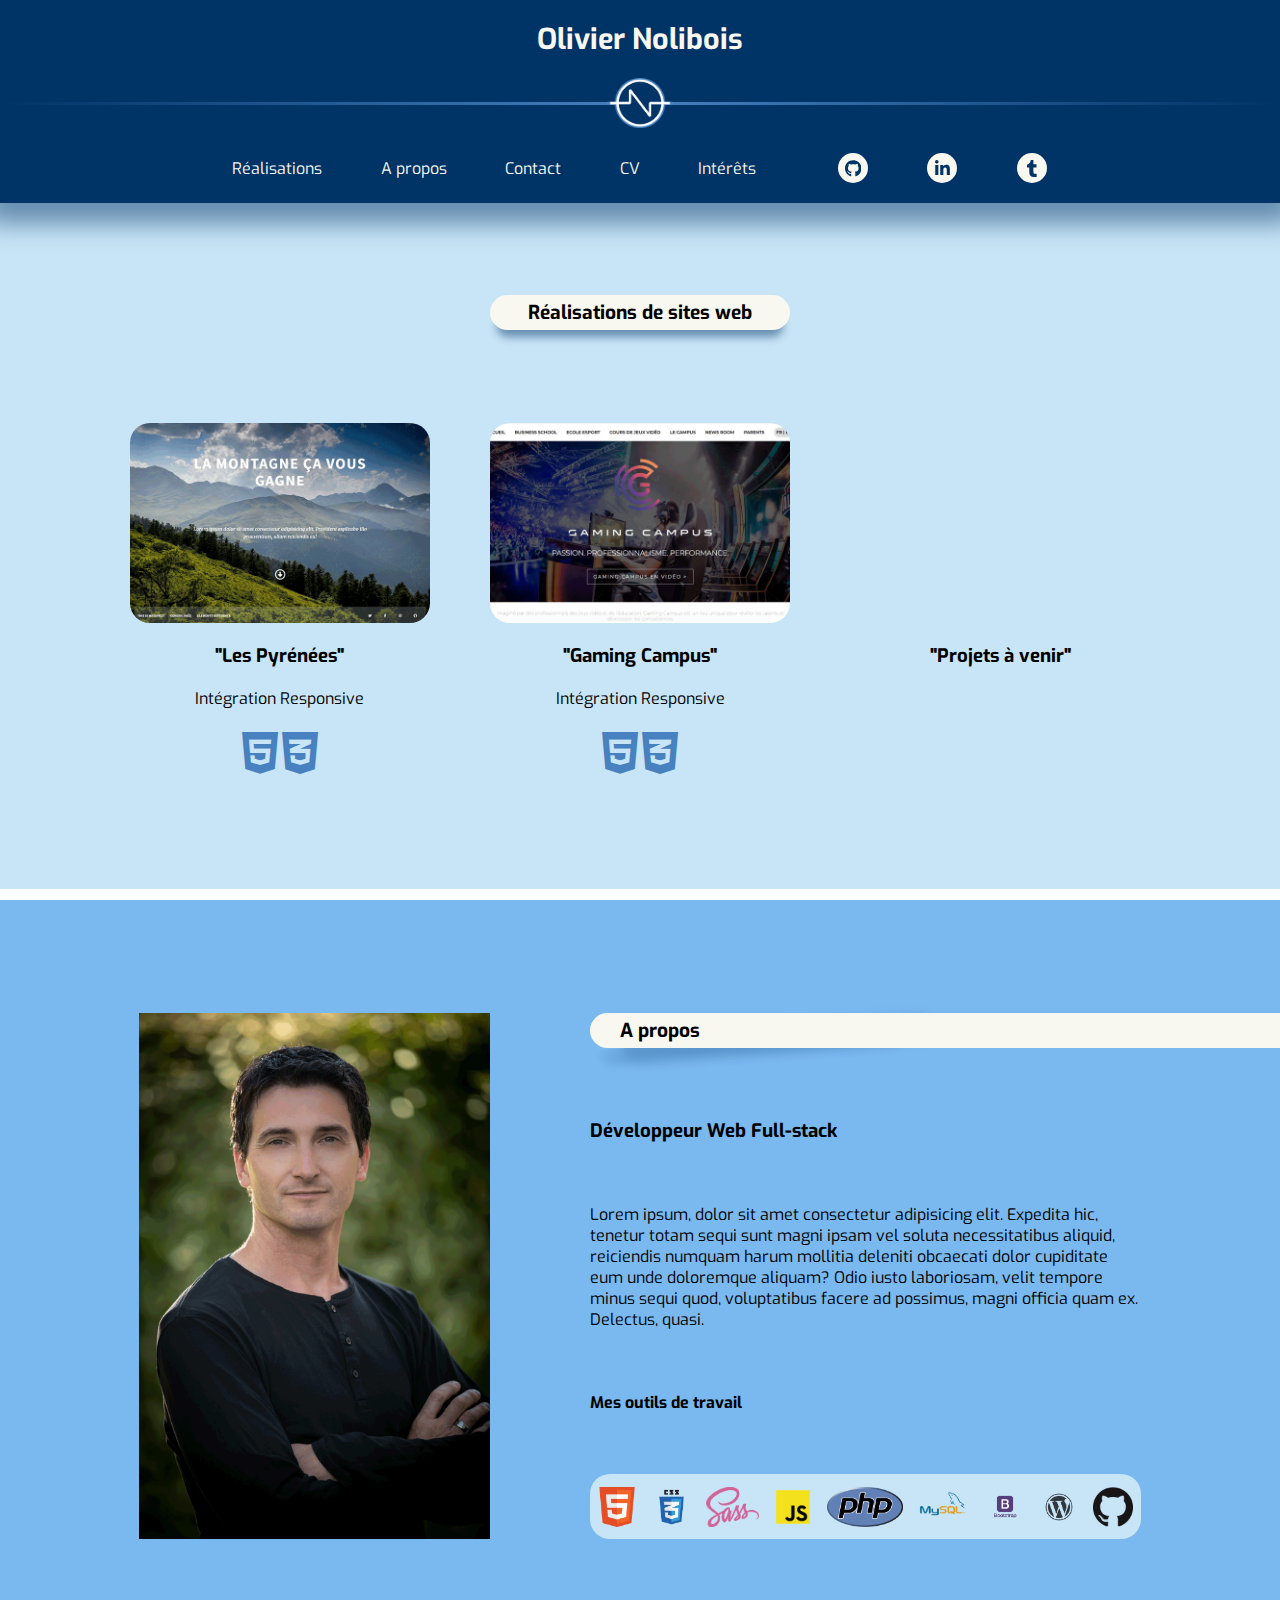
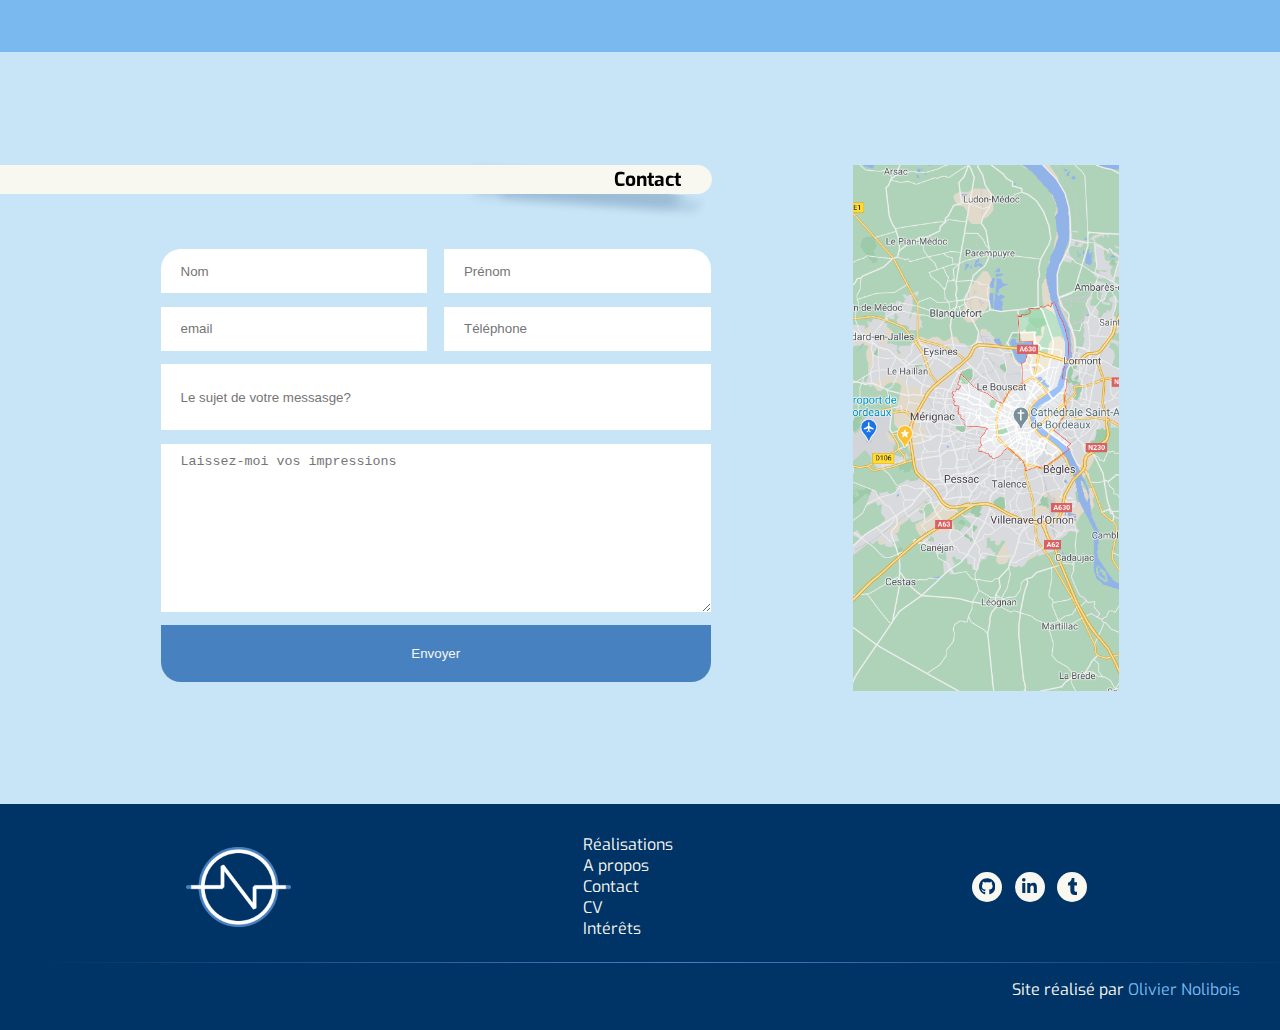
==== index.html @ 08931029 "display header card-container" ====
<!DOCTYPE html>
<html lang="en">
  <head>
    <meta charset="UTF-8" />
    <meta http-equiv="X-UA-Compatible" content="IE=edge" />
    <meta name="viewport" content="width=device-width, initial-scale=1.0" />
    <link rel="shortcut icon" href="favicon.ico" type="image/x-icon">

    <title>Portfolio</title>

    <link rel="stylesheet" href="./assets/css/style.css" />
    <link rel="stylesheet" href="https://cdnjs.cloudflare.com/ajax/libs/font-awesome/5.15.3/css/all.min.css" />
    
  </head>
  <body>
    <header>
      <nav>
        <h1>Olivier Nolibois</h1>
        <div class="hr-container">
          <img src="./assets/img/Logo_ON_2.png" alt="Logo Portfolio">
          <hr>
        </div>
        <div id="nav-container">
          <ul>
            <li><a href="#productions-container">Réalisations</a></li>
            <li><a href="#about-container">A propos</a></li>
            <li><a href="#contact-container">Contact</a></li>
            <li><a href="">CV</a></li>
            <li><a href="">Intérêts</a></li>
          </ul>
          <div class="social-icons">
            <div class="github-icon">
              <a href="https://github.com/Nolibois" target="_blank"
                ><svg
                  aria-hidden="true"
                  focusable="false"
                  data-prefix="fab"
                  data-icon="github"
                  class="svg-inline--fa fa-github fa-w-16"
                  role="img"
                  xmlns="http://www.w3.org/2000/svg"
                  viewBox="0 0 496 512"
                >
                  <path
                    fill="currentColor"
                    d="M165.9 397.4c0 2-2.3 3.6-5.2 3.6-3.3.3-5.6-1.3-5.6-3.6 0-2 2.3-3.6 5.2-3.6 3-.3 5.6 1.3 5.6 3.6zm-31.1-4.5c-.7 2 1.3 4.3 4.3 4.9 2.6 1 5.6 0 6.2-2s-1.3-4.3-4.3-5.2c-2.6-.7-5.5.3-6.2 2.3zm44.2-1.7c-2.9.7-4.9 2.6-4.6 4.9.3 2 2.9 3.3 5.9 2.6 2.9-.7 4.9-2.6 4.6-4.6-.3-1.9-3-3.2-5.9-2.9zM244.8 8C106.1 8 0 113.3 0 252c0 110.9 69.8 205.8 169.5 239.2 12.8 2.3 17.3-5.6 17.3-12.1 0-6.2-.3-40.4-.3-61.4 0 0-70 15-84.7-29.8 0 0-11.4-29.1-27.8-36.6 0 0-22.9-15.7 1.6-15.4 0 0 24.9 2 38.6 25.8 21.9 38.6 58.6 27.5 72.9 20.9 2.3-16 8.8-27.1 16-33.7-55.9-6.2-112.3-14.3-112.3-110.5 0-27.5 7.6-41.3 23.6-58.9-2.6-6.5-11.1-33.3 2.6-67.9 20.9-6.5 69 27 69 27 20-5.6 41.5-8.5 62.8-8.5s42.8 2.9 62.8 8.5c0 0 48.1-33.6 69-27 13.7 34.7 5.2 61.4 2.6 67.9 16 17.7 25.8 31.5 25.8 58.9 0 96.5-58.9 104.2-114.8 110.5 9.2 7.9 17 22.9 17 46.4 0 33.7-.3 75.4-.3 83.6 0 6.5 4.6 14.4 17.3 12.1C428.2 457.8 496 362.9 496 252 496 113.3 383.5 8 244.8 8zM97.2 352.9c-1.3 1-1 3.3.7 5.2 1.6 1.6 3.9 2.3 5.2 1 1.3-1 1-3.3-.7-5.2-1.6-1.6-3.9-2.3-5.2-1zm-10.8-8.1c-.7 1.3.3 2.9 2.3 3.9 1.6 1 3.6.7 4.3-.7.7-1.3-.3-2.9-2.3-3.9-2-.6-3.6-.3-4.3.7zm32.4 35.6c-1.6 1.3-1 4.3 1.3 6.2 2.3 2.3 5.2 2.6 6.5 1 1.3-1.3.7-4.3-1.3-6.2-2.2-2.3-5.2-2.6-6.5-1zm-11.4-14.7c-1.6 1-1.6 3.6 0 5.9 1.6 2.3 4.3 3.3 5.6 2.3 1.6-1.3 1.6-3.9 0-6.2-1.4-2.3-4-3.3-5.6-2z"
                  ></path>
                </svg>
              </a>
            </div>
            <div class="linkedin-icon">
              <a href="https://www.linkedin.com/in/olivier-nolibois-306064165" target="_blank"
                ><svg
                  aria-hidden="true"
                  focusable="false"
                  data-prefix="fab"
                  data-icon="linkedin-in"
                  class="svg-inline--fa fa-linkedin-in fa-w-14"
                  role="img"
                  xmlns="http://www.w3.org/2000/svg"
                  viewBox="0 0 448 512"
                >
                  <path
                    fill="currentColor"
                    d="M100.28 448H7.4V148.9h92.88zM53.79 108.1C24.09 108.1 0 83.5 0 53.8a53.79 53.79 0 0 1 107.58 0c0 29.7-24.1 54.3-53.79 54.3zM447.9 448h-92.68V302.4c0-34.7-.7-79.2-48.29-79.2-48.29 0-55.69 37.7-55.69 76.7V448h-92.78V148.9h89.08v40.8h1.3c12.4-23.5 42.69-48.3 87.88-48.3 94 0 111.28 61.9 111.28 142.3V448z"
                  ></path>
                </svg>
              </a>
            </div>
            <div class="tumblr-icon">
              <a href="https://nolivsansnoyau.tumblr.com/" target="_blank"
                ><svg
                  xmlns="http://www.w3.org/2000/svg"
                  viewBox="0 0 90.21 159.34"
                >
                  <g id="Calque_2" data-name="Calque 2">
                    <g id="Layer_1" data-name="Layer 1">
                      <path
                        fill="currentColor"
                        d="M63.6,159.34c-24,0-41.82-12.33-41.82-41.82V70.28H0V44.7C24,38.48,34,17.86,35.14,0H60V40.56h29V70.28H60v41.13C60,123.74,66.25,128,76.16,128h14v31.34Z"
                      />
                    </g>
                  </g>
                </svg>
              </a>
            </div>
          </div>
        </div>
      </nav>
      <section id="productions-container">
        <div class="h2">
          <h2>Réalisations de sites web</h2>
        </div>
        <div id="cards">
          <div id="card-1">
            <a href="https://nolibois.github.io/Pyrenees/" target="_blank">
              <div class="thumbnail"></div>
              <div class="description">
                <h3>"Les Pyrénées"</h3>
                <p>Intégration Responsive</p>
                <div>
                  <i class="fab fa-html5"></i>
                  <i class="fab fa-css3-alt"></i>
                </div>
              </div>
            </a>
          </div>
          <div id="card-2">
            <a href="https://nolibois.github.io/Gaming_Campus/" target="_blank">
              <div class="thumbnail"></div>
              <div class="description">
                <h3>"Gaming Campus"</h3>
                <p>Intégration Responsive</p>
                <div>
                  <i class="fab fa-html5"></i>
                  <i class="fab fa-css3-alt"></i>
                </div>
              </div>
            </a>
          </div>
          <div id="card-3">
            <a href="#" target="_blank">
              <div class="thumbnail"></div>
              <div class="description">
                <h3>"Projets à venir"</h3>
                <p></p>
                <div>
                  <i class=""></i>
                  <i class=""></i>
                  <i class=""></i>
                </div>
              </div>
            </a>
          </div>
        </div>
      </section>
    </header>

    <main>
      <section id="about-container">
        <div id="picture">
          <img src="./assets/img/BEA0799_medium.png" alt="Photo Olivier Nolibois">
        </div>
        <div id="about">
          <div class="h2">
           
            <h2>A propos</h2>
          </div>
          <div class="shadow"></div>
          <div>
            <h3>Développeur Web Full-stack</h3>
            <p>
              Lorem ipsum, dolor sit amet consectetur adipisicing elit. Expedita
              hic, tenetur totam sequi sunt magni ipsam vel soluta
              necessitatibus aliquid, reiciendis numquam harum mollitia deleniti
              obcaecati dolor cupiditate eum unde doloremque aliquam? Odio iusto
              laboriosam, velit tempore minus sequi quod, voluptatibus facere ad
              possimus, magni officia quam ex. Delectus, quasi.
            </p>
            <p class="tools">Mes outils de travail</p>
            <div class="langages-icons">
              <img src="./assets/img/HTML5_128.png" alt="Logo HTML5" />
              <img src="./assets/img/css3.png" alt="Logo CSS3" />
              <img src="./assets/img/Sass-Logo-(Color).png" alt="Logo Sass" />
              <img src="/assets/img/javascript.png" alt="Logo Javascript" />
              <img src="./assets/img/php.png" alt="Logo PHP" />
              <img src="/assets/img/mysql.png" alt="Logo mySql" />
              <img src="/assets/img/bootstrap.png" alt="Logo Bootstrap" />
              <img src="/assets/img/WordPress.png" alt="Logo WordPress" />
              <img
                src="/assets/img/GitHub-Mark-120px-plus.png"
                alt="Logo Github"
              />
            </div>
          </div>
        </div>
      </section>

      <section id="contact-container">
        <div id="contact">
          <div class="h2">
            <h2>Contact</h2>
          </div>
          <div class="shadow"></div>

          <form action="#" method="">
            <!-- <label for="name-user">Nom</label> -->
            <input type="text" name="" id="user-name" placeholder="Nom" />
            <!-- <label for="first-name">Prénom</label> -->
            <input type="text" name="" id="first-name" placeholder="Prénom" />
            <!-- <label for="email">Email</label> -->
            <input type="text" name="" id="email" placeholder="email" />
            <!-- <label for="phone">Téléphone</label> -->
            <input type="text" name="" id="phone" placeholder="Téléphone" />
            <!-- <label for="subject">Objet du message</label> -->
            <input
              type="text"
              name=""
              id="subject"
              placeholder="Le sujet de votre messasge?"
            />
            <textarea
              name=""
              id="message"
              cols="30"
              rows="10"
              placeholder="Laissez-moi vos impressions"
            ></textarea>
            <button type="submit">Envoyer</button>
          </form>
        </div>
        <div id="map"></div>
      </section>
    </main>

    <footer>
      <div id="footer-nav">
        <div id="footer-top">
          <img src="./assets/img/Logo_ON_2.png" alt="Logo Portfolio">
          <ul>
            <li><a href="#productions-container">Réalisations</a></li>
            <li><a href="#about-container">A propos</a></li>
            <li><a href="#contact-container">Contact</a></li>
            <li><a href="">CV</a></li>
            <li><a href="">Intérêts</a></li>
          </ul>
        
          <div class="social-icons">
            <div class="github-icon">
              <a href="https://github.com/Nolibois" target="_blank"
                ><svg
                  aria-hidden="true"
                  focusable="false"
                  data-prefix="fab"
                  data-icon="github"
                  class="svg-inline--fa fa-github fa-w-16"
                  role="img"
                  xmlns="http://www.w3.org/2000/svg"
                  viewBox="0 0 496 512"
                >
                  <path
                    fill="currentColor"
                    d="M165.9 397.4c0 2-2.3 3.6-5.2 3.6-3.3.3-5.6-1.3-5.6-3.6 0-2 2.3-3.6 5.2-3.6 3-.3 5.6 1.3 5.6 3.6zm-31.1-4.5c-.7 2 1.3 4.3 4.3 4.9 2.6 1 5.6 0 6.2-2s-1.3-4.3-4.3-5.2c-2.6-.7-5.5.3-6.2 2.3zm44.2-1.7c-2.9.7-4.9 2.6-4.6 4.9.3 2 2.9 3.3 5.9 2.6 2.9-.7 4.9-2.6 4.6-4.6-.3-1.9-3-3.2-5.9-2.9zM244.8 8C106.1 8 0 113.3 0 252c0 110.9 69.8 205.8 169.5 239.2 12.8 2.3 17.3-5.6 17.3-12.1 0-6.2-.3-40.4-.3-61.4 0 0-70 15-84.7-29.8 0 0-11.4-29.1-27.8-36.6 0 0-22.9-15.7 1.6-15.4 0 0 24.9 2 38.6 25.8 21.9 38.6 58.6 27.5 72.9 20.9 2.3-16 8.8-27.1 16-33.7-55.9-6.2-112.3-14.3-112.3-110.5 0-27.5 7.6-41.3 23.6-58.9-2.6-6.5-11.1-33.3 2.6-67.9 20.9-6.5 69 27 69 27 20-5.6 41.5-8.5 62.8-8.5s42.8 2.9 62.8 8.5c0 0 48.1-33.6 69-27 13.7 34.7 5.2 61.4 2.6 67.9 16 17.7 25.8 31.5 25.8 58.9 0 96.5-58.9 104.2-114.8 110.5 9.2 7.9 17 22.9 17 46.4 0 33.7-.3 75.4-.3 83.6 0 6.5 4.6 14.4 17.3 12.1C428.2 457.8 496 362.9 496 252 496 113.3 383.5 8 244.8 8zM97.2 352.9c-1.3 1-1 3.3.7 5.2 1.6 1.6 3.9 2.3 5.2 1 1.3-1 1-3.3-.7-5.2-1.6-1.6-3.9-2.3-5.2-1zm-10.8-8.1c-.7 1.3.3 2.9 2.3 3.9 1.6 1 3.6.7 4.3-.7.7-1.3-.3-2.9-2.3-3.9-2-.6-3.6-.3-4.3.7zm32.4 35.6c-1.6 1.3-1 4.3 1.3 6.2 2.3 2.3 5.2 2.6 6.5 1 1.3-1.3.7-4.3-1.3-6.2-2.2-2.3-5.2-2.6-6.5-1zm-11.4-14.7c-1.6 1-1.6 3.6 0 5.9 1.6 2.3 4.3 3.3 5.6 2.3 1.6-1.3 1.6-3.9 0-6.2-1.4-2.3-4-3.3-5.6-2z"
                  ></path>
                </svg>
              </a>
            </div>
            <div class="linkedin-icon">
              <a href="https://www.linkedin.com/in/olivier-nolibois-306064165" target="_blank"
                ><svg
                  aria-hidden="true"
                  focusable="false"
                  data-prefix="fab"
                  data-icon="linkedin-in"
                  class="svg-inline--fa fa-linkedin-in fa-w-14"
                  role="img"
                  xmlns="http://www.w3.org/2000/svg"
                  viewBox="0 0 448 512"
                >
                  <path
                    fill="currentColor"
                    d="M100.28 448H7.4V148.9h92.88zM53.79 108.1C24.09 108.1 0 83.5 0 53.8a53.79 53.79 0 0 1 107.58 0c0 29.7-24.1 54.3-53.79 54.3zM447.9 448h-92.68V302.4c0-34.7-.7-79.2-48.29-79.2-48.29 0-55.69 37.7-55.69 76.7V448h-92.78V148.9h89.08v40.8h1.3c12.4-23.5 42.69-48.3 87.88-48.3 94 0 111.28 61.9 111.28 142.3V448z"
                  ></path>
                </svg>
              </a>
            </div>
            <div class="tumblr-icon">
              <a href="https://nolivsansnoyau.tumblr.com/" target="_blank"
                ><svg
                  xmlns="http://www.w3.org/2000/svg"
                  viewBox="0 0 90.21 159.34"
                >
                  <g id="Calque_2" data-name="Calque 2">
                    <g id="Layer_1" data-name="Layer 1">
                      <path
                        fill="currentColor"
                        d="M63.6,159.34c-24,0-41.82-12.33-41.82-41.82V70.28H0V44.7C24,38.48,34,17.86,35.14,0H60V40.56h29V70.28H60v41.13C60,123.74,66.25,128,76.16,128h14v31.34Z"
                      />
                    </g>
                  </g>
                </svg>
              </a>
            </div>
          </div>
        </div>

        <hr>
      <div id="author">
        <p>Site réalisé par <a href="#">Olivier Nolibois</a></p>
      </div>
    </footer>

    <script src="./assets/js/script.js"></script>
  </body>
</html>
---- assets/css/style.css ----
@import url("https://fonts.googleapis.com/css2?family=Exo&display=swap");
header nav ul, header nav #nav-container, header #productions-container #cards, .social-icons, main #about-container, main #about-container #about .langages-icons, main #contact-container, footer #footer-top {
  display: flex;
  justify-content: space-around;
  align-items: center;
}

body .h2, .social-icons div, .social-icons div a, main #about-container #picture {
  display: flex;
  justify-content: center;
  align-items: center;
}

header nav, header #productions-container, header #productions-container #cards .description, header #productions-container #cards #card-1, header #productions-container #cards #card-2, header #productions-container #cards #card-3, main #about-container #about, main #about-container #about > div:nth-child(3), main #contact-container #contact {
  display: flex;
  flex-direction: column;
  justify-content: space-evenly;
}

* {
  margin: 0;
  padding: 0;
}

body {
  font-family: "Exo", sans-serif;
}

body li {
  list-style-type: none;
}

body a {
  text-decoration: none;
  color: #f8f8f1;
}

body h1 {
  font-size: 1.8rem;
}

body .h2 {
  margin: 0 auto 5vh;
  justify-content: start;
  background: #f8f8f1;
  border-radius: 20px;
  height: 35px;
  width: 300px;
}

body h2 {
  font-size: 1.2rem;
}

body hr {
  width: 100%;
  height: 1px;
}

* {
  scroll-behavior: smooth;
}

/*///////////////// HEADER /////////////////*/
header {
  min-height: 100vh;
}

header nav {
  position: relative;
  z-index: 1;
  padding: 20px 0;
  width: 100%;
  background: #003366;
  color: #f8f8f1;
  text-align: center;
  align-items: center;
  box-shadow: 0 8px 23px 13px rgba(0, 51, 102, 0.49);
  /* hr {
      position: absolute;
      content: "";
      width: 100%;
      top: 46%;
      height: 3px;
      box-shadow: 0 20px 10px -7px $color-3;
    } */
}

header nav img {
  height: 50px;
  padding: 20px 0;
  position: relative;
  z-index: 1;
}

header nav .hr-container {
  position: relative;
  width: 100%;
}

header nav hr {
  position: absolute;
  content: "";
  width: 100%;
  top: 46%;
  height: 3px;
  border: none;
  background: linear-gradient(90deg, #003366 0%, #4781bf 50%, #003366 100%);
}

header nav ul {
  width: 65%;
  min-width: 400px;
}

header nav #nav-container {
  padding: 0 15%;
  width: 100%;
  box-sizing: border-box;
}

header nav #nav-container li {
  position: relative;
}

header nav #nav-container li::after {
  position: absolute;
  content: "";
  height: 3px;
  width: 0;
  text-align: center;
  border: none;
  background: linear-gradient(90deg, #003366 0%, #4781bf 50%, #003366 100%);
  top: 28px;
  left: 0;
  transition: 0.5s ease;
}

header nav #nav-container li:hover::after {
  width: 100%;
}

header nav .social-icons {
  width: 30%;
  min-width: 110px;
}

header #productions-container {
  position: relative;
  z-index: 0;
  min-height: 560px;
  background: #c8e5f7;
  align-items: start;
  padding: 7vh 7%;
}

header #productions-container * {
  color: black;
}

header #productions-container .h2 {
  box-shadow: 0 14px 9px -7px rgba(0, 51, 102, 0.49);
}

header #productions-container h2 {
  margin: 0 auto;
}

header #productions-container #cards {
  width: 100%;
  justify-content: space-evenly;
  flex-wrap: wrap;
  align-items: start;
}

header #productions-container #cards > * {
  min-width: 300px;
  width: 25%;
  padding: 20px;
}

header #productions-container #cards .description {
  padding-top: 20px;
  align-items: center;
}

header #productions-container #cards .description p {
  padding: 20px 0;
}

header #productions-container #cards #card-1 {
  /* HTML's architecture to respect: 
  <div id="card-1">
    <a href="https://exemple.com/" target="_blank">
      <div class="thumbnail"></div>
      <div class="description">
        <h3>"Title"</h3>
        <p>...write a description...</p>
        <div>
          <i class="fab fa-..."></i>
          <i class="fab fa-...-alt"></i>
        </div>
      </div>
    </a>
  </div>
  */
}

header #productions-container #cards #card-1 .thumbnail {
  width: 100%;
  height: 200px;
  border-radius: 20px;
  background: url("../img/pyrenees_small.png") center/cover;
}

header #productions-container #cards #card-1 i {
  font-size: 3rem;
  color: #4781bf;
}

header #productions-container #cards #card-2 {
  /* HTML's architecture to respect: 
  <div id="card-1">
    <a href="https://exemple.com/" target="_blank">
      <div class="thumbnail"></div>
      <div class="description">
        <h3>"Title"</h3>
        <p>...write a description...</p>
        <div>
          <i class="fab fa-..."></i>
          <i class="fab fa-...-alt"></i>
        </div>
      </div>
    </a>
  </div>
  */
}

header #productions-container #cards #card-2 .thumbnail {
  width: 100%;
  height: 200px;
  border-radius: 20px;
  background: url("../img/gaming_campus_small.png") center/cover;
}

header #productions-container #cards #card-2 i {
  font-size: 3rem;
  color: #4781bf;
}

header #productions-container #cards #card-3 {
  /* HTML's architecture to respect: 
  <div id="card-1">
    <a href="https://exemple.com/" target="_blank">
      <div class="thumbnail"></div>
      <div class="description">
        <h3>"Title"</h3>
        <p>...write a description...</p>
        <div>
          <i class="fab fa-..."></i>
          <i class="fab fa-...-alt"></i>
        </div>
      </div>
    </a>
  </div>
  */
}

header #productions-container #cards #card-3 .thumbnail {
  width: 100%;
  height: 200px;
  border-radius: 20px;
  background: url("#") center/cover;
}

header #productions-container #cards #card-3 i {
  font-size: 3rem;
  color: #4781bf;
}

header #productions-container #cards a {
  height: 100%;
  width: 100%;
}

.social-icons .linkedin-icon:hover,
.social-icons .tumblr-icon:hover {
  box-shadow: 0 0 3px 4px rgba(248, 248, 248, 0.37);
}

.social-icons div {
  width: 30px;
  height: 30px;
  color: #003366;
  background: #f8f8f1;
  border-radius: 50%;
  position: relative;
  transition: 0.4s ease;
}

.social-icons div a {
  width: 100%;
  height: 100%;
}

.social-icons div:nth-child(1):hover > a svg {
  position: absolute;
  transform: translate(20%, -20%);
  height: 21px;
}

.social-icons div svg {
  height: 17px;
  color: #003366;
  transition: all 0.4s ease;
}

/*/////////////////// MAIN /////////////////////*/
main {
  /****************** ABOUT **************/
  /****************** CONTACT **************/
}

main .shadow {
  position: absolute;
  content: "";
  z-index: 0;
  height: 15px;
  width: 300px;
  border-radius: 0 0 0 20px;
  box-shadow: 9px 17px 9px 0px rgba(0, 51, 102, 0.11), 32px 8px 13px 4px rgba(0, 51, 102, 0.21);
  top: 12px;
  transform: rotate(-4deg);
}

main #about-container {
  padding: 0 7%;
  height: 58.75vw;
  width: 100%;
  background: #7ab9f0;
  box-sizing: border-box;
}

main #about-container #picture {
  height: 100%;
}

main #about-container #picture img {
  height: 70%;
  background: #f8f8f1;
}

main #about-container #about {
  justify-content: space-between;
  height: 70%;
  width: 50%;
  position: relative;
}

main #about-container #about .h2 {
  margin: 0;
  width: 126%;
  text-align: start;
  border-radius: 20px 0 0 20px;
  box-shadow: none;
  z-index: 1;
}

main #about-container #about .h2 h2 {
  margin: 0 30px;
}

main #about-container #about > div:nth-child(3) {
  height: 80%;
  justify-content: space-between;
}

main #about-container #about .tools {
  font-size: 1rem;
  font-weight: bold;
}

main #about-container #about .langages-icons {
  background: #c8e5f7;
  border-radius: 20px;
  height: 65px;
}

main #about-container #about .langages-icons img {
  height: 40px;
}

main #contact-container {
  padding: 0 7%;
  height: 58.75vw;
  width: 100%;
  background: #c8e5f7;
  box-sizing: border-box;
}

main #contact-container #map {
  width: 20.83vw;
  height: 70%;
  background: url(../img/map_BX.png) center/cover;
}

main #contact-container #contact {
  justify-content: space-between;
  height: 70%;
  width: 50%;
  box-sizing: border-box;
  position: relative;
}

main #contact-container #contact .h2 {
  margin: 0;
  width: 143%;
  position: relative;
  z-index: 1;
  border-radius: 0 20px 20px 0;
  justify-content: flex-end;
  transform: translateX(-30%);
}

main #contact-container #contact .h2 h2 {
  margin: 0 30px;
  width: unset;
}

main #contact-container #contact .shadow {
  transform: rotateY(180deg) rotate(-4deg);
  right: 0;
  height: 12px;
  width: 200px;
  top: 13px;
}

main #contact-container #contact form {
  padding-top: 10%;
  height: 100%;
  display: grid;
  grid-template-columns: 1fr 1fr;
  grid-template-rows: 10% 10% 15% 38% 13%;
  grid-gap: 3%;
  grid-template-areas: "u-n f-n" "email phone" "subject subject" "message message" "btn btn";
}

main #contact-container #contact form label,
main #contact-container #contact form input,
main #contact-container #contact form textarea,
main #contact-container #contact form button {
  padding: 0 20px;
  border: none;
  transition: 0.7s;
}

main #contact-container #contact form label:focus,
main #contact-container #contact form input:focus,
main #contact-container #contact form textarea:focus,
main #contact-container #contact form button:focus {
  padding: 0 20px;
  box-shadow: 0 0 8px 0 #4781bf;
  outline: none;
}

main #contact-container #contact form #user-name {
  grid-area: u-n;
  border-top-left-radius: 20px;
}

main #contact-container #contact form #first-name {
  grid-area: f-n;
  border-top-right-radius: 20px;
}

main #contact-container #contact form #email {
  grid-area: email;
}

main #contact-container #contact form #phone {
  grid-area: phone;
}

main #contact-container #contact form #subject {
  grid-area: subject;
}

main #contact-container #contact form #message {
  grid-area: message;
  padding-top: 10px;
}

main #contact-container #contact form button {
  grid-area: btn;
  border-radius: 0 0 20px 20px;
  background: #4781bf;
  color: #f8f8f1;
  cursor: pointer;
}

/*////////////////// FOOTER  //////////////////*/
footer {
  background: #003366;
  padding: 10px 40px;
  position: relative;
}

footer hr {
  position: absolute;
  content: "";
  width: 100%;
  top: 70%;
  height: 1px;
  border: none;
  background: linear-gradient(90deg, #003366 0%, #4781bf 50%, #003366 100%);
}

footer #footer-top {
  padding: 20px 0;
}

footer #footer-top img {
  height: 80px;
}

footer #footer-top .social-icons {
  width: 10vw;
}

footer #author {
  text-align: right;
  color: #f8f8f1;
  padding: 20px 0;
}

footer #author a {
  color: #7ab9f0;
}
/*# sourceMappingURL=style.css.map */
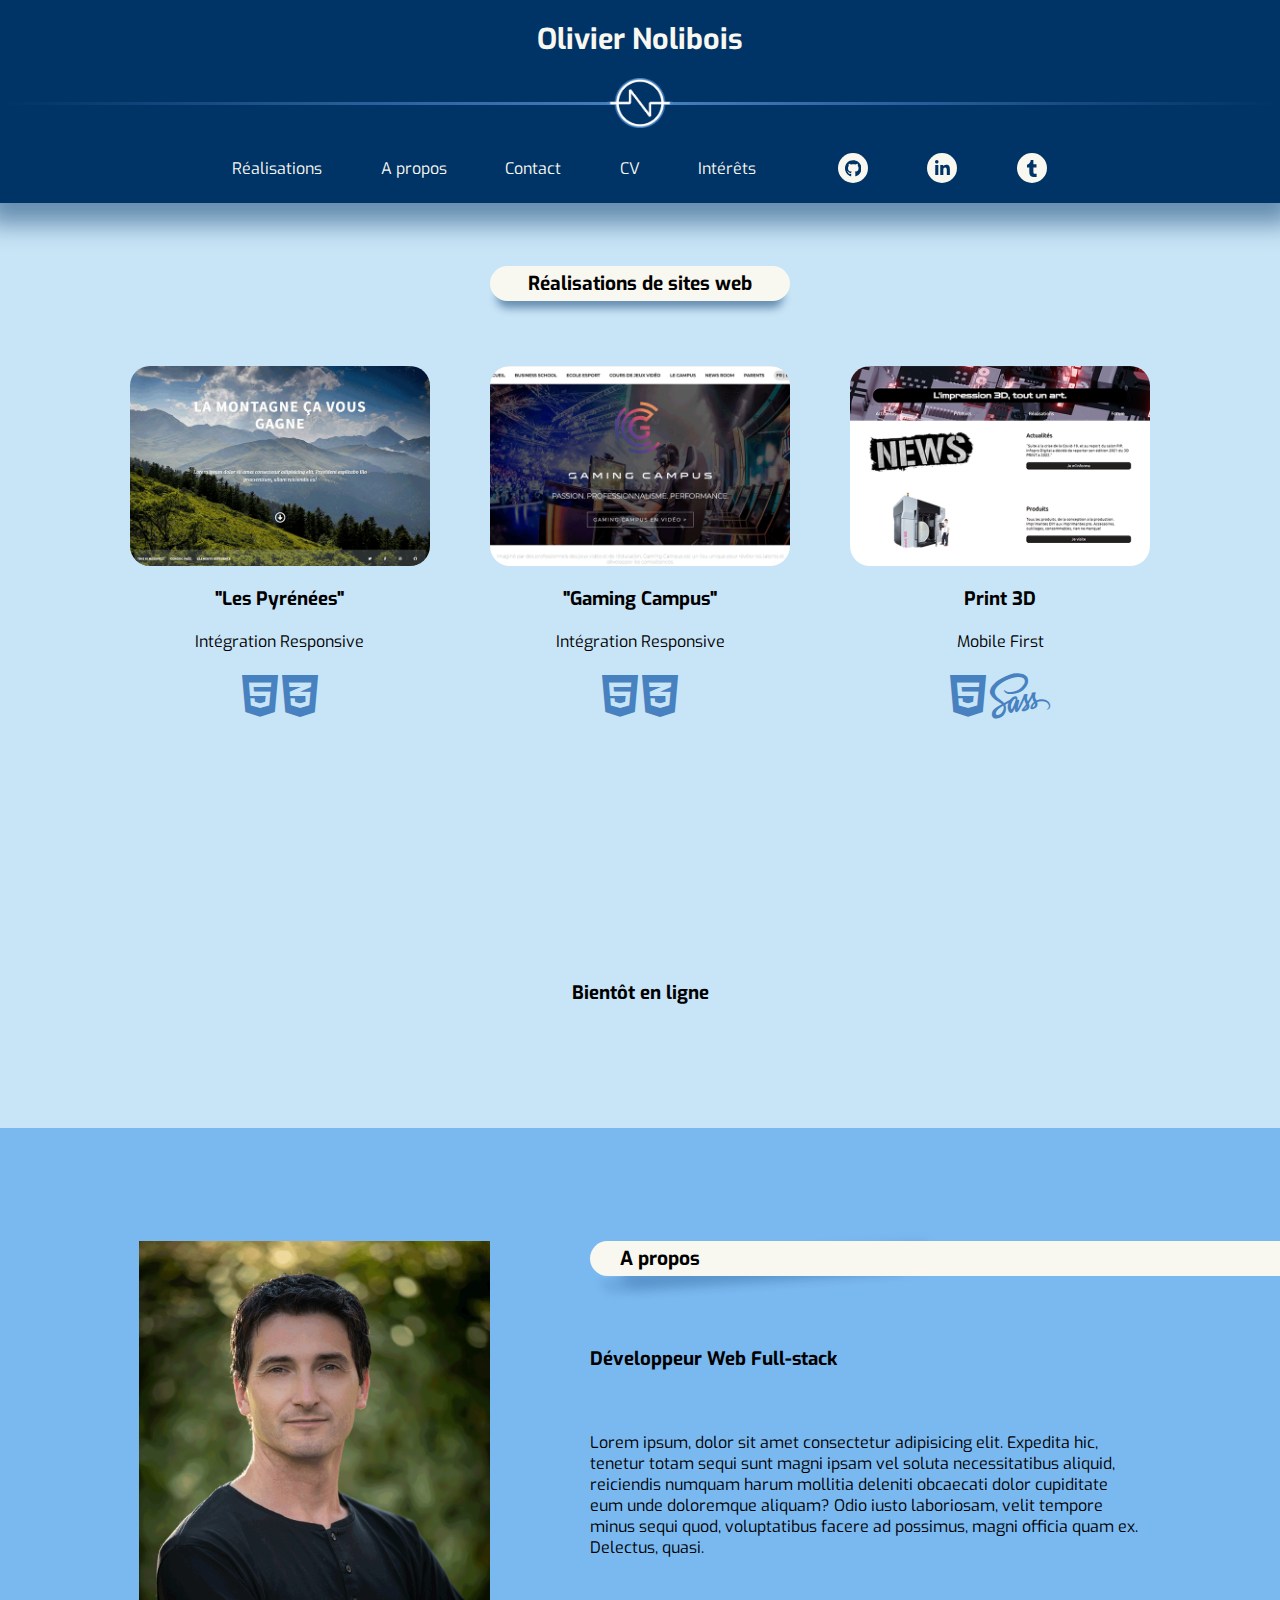
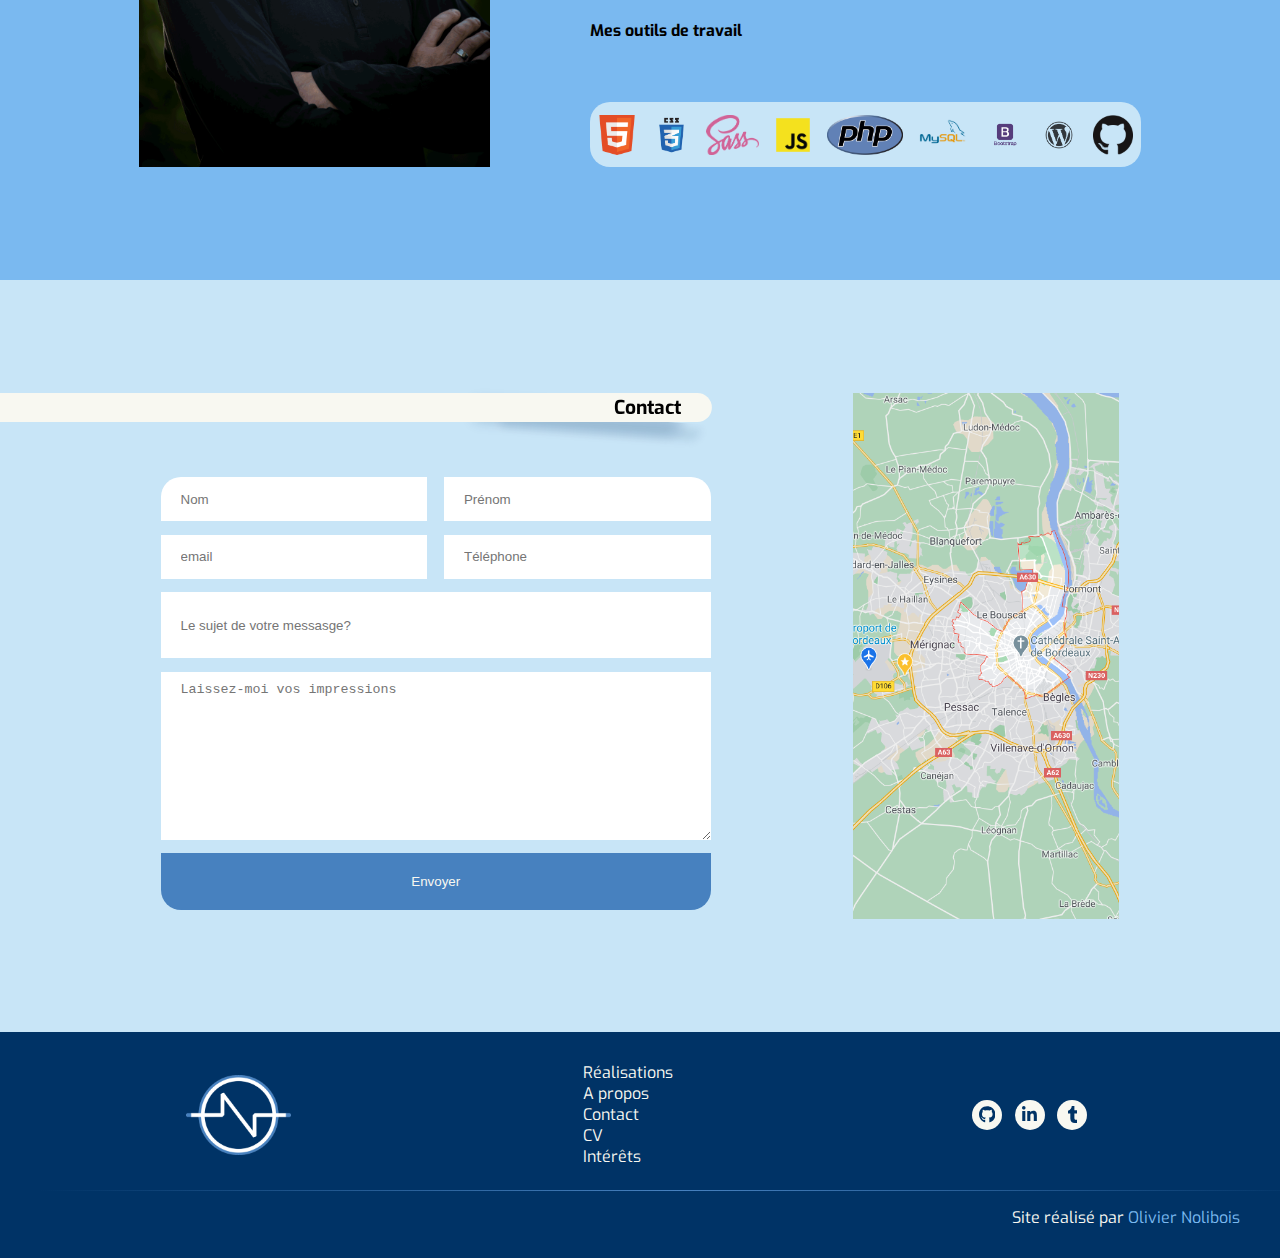
==== commit 0b6baa94: "Add Card Print 3D" ====
--- a/index.html
+++ b/index.html
@@ -25,7 +25,7 @@
             <li><a href="#productions-container">Réalisations</a></li>
             <li><a href="#about-container">A propos</a></li>
             <li><a href="#contact-container">Contact</a></li>
-            <li><a href="">CV</a></li>
+            <li><a href="./pages/cv.html">CV</a></li>
             <li><a href="">Intérêts</a></li>
           </ul>
           <div class="social-icons">
@@ -122,10 +122,22 @@
             <a href="#" target="_blank">
               <div class="thumbnail"></div>
               <div class="description">
-                <h3>"Projets à venir"</h3>
+                <h3>Print 3D</h3>
+                <p>Mobile First</p>
+                <div>
+                  <i class="fab fa-html5"></i>
+                  <i class="fab fa-sass"></i>
+                </div>
+              </div>
+            </a>
+          </div>
+          <div id="card-4">
+            <a href="#" target="_blank">
+              <div class="thumbnail"></div>
+              <div class="description">
+                <h3>Bientôt en ligne</h3>
                 <p></p>
                 <div>
-                  <i class=""></i>
                   <i class=""></i>
                   <i class=""></i>
                 </div>
--- a/assets/css/style.css
+++ b/assets/css/style.css
@@ -1,17 +1,17 @@
 @import url("https://fonts.googleapis.com/css2?family=Exo&display=swap");
-header nav ul, header nav #nav-container, header #productions-container #cards, .social-icons, main #about-container, main #about-container #about .langages-icons, main #contact-container, footer #footer-top {
+footer #footer-top, main #contact-container, main #about-container #about .langages-icons, main #about-container, .social-icons, header #productions-container #cards, header nav #nav-container, header nav ul {
   display: flex;
   justify-content: space-around;
   align-items: center;
 }
 
-body .h2, .social-icons div, .social-icons div a, main #about-container #picture {
+main #about-container #picture, .social-icons div a, .social-icons div, body .h2 {
   display: flex;
   justify-content: center;
   align-items: center;
 }
 
-header nav, header #productions-container, header #productions-container #cards .description, header #productions-container #cards #card-1, header #productions-container #cards #card-2, header #productions-container #cards #card-3, main #about-container #about, main #about-container #about > div:nth-child(3), main #contact-container #contact {
+main #contact-container #contact, main #about-container #about > div:nth-child(3), main #about-container #about, header #productions-container #cards #card-4, header #productions-container #cards #card-3, header #productions-container #cards #card-2, header #productions-container #cards #card-1, header #productions-container #cards .description, header #productions-container, header nav {
   display: flex;
   flex-direction: column;
   justify-content: space-evenly;
@@ -20,25 +20,22 @@
 * {
   margin: 0;
   padding: 0;
+  scroll-behavior: smooth;
 }
 
 body {
   font-family: "Exo", sans-serif;
 }
-
 body li {
   list-style-type: none;
 }
-
 body a {
   text-decoration: none;
   color: #f8f8f1;
 }
-
 body h1 {
   font-size: 1.8rem;
 }
-
 body .h2 {
   margin: 0 auto 5vh;
   justify-content: start;
@@ -47,25 +44,18 @@
   height: 35px;
   width: 300px;
 }
-
 body h2 {
   font-size: 1.2rem;
 }
-
 body hr {
   width: 100%;
   height: 1px;
-}
-
-* {
-  scroll-behavior: smooth;
 }
 
 /*///////////////// HEADER /////////////////*/
 header {
   min-height: 100vh;
 }
-
 header nav {
   position: relative;
   z-index: 1;
@@ -77,27 +67,24 @@
   align-items: center;
   box-shadow: 0 8px 23px 13px rgba(0, 51, 102, 0.49);
   /* hr {
-      position: absolute;
-      content: "";
-      width: 100%;
-      top: 46%;
-      height: 3px;
-      box-shadow: 0 20px 10px -7px $color-3;
-    } */
-}
-
+    position: absolute;
+    content: "";
+    width: 100%;
+    top: 46%;
+    height: 3px;
+    box-shadow: 0 20px 10px -7px $color-3;
+  } */
+}
 header nav img {
   height: 50px;
   padding: 20px 0;
   position: relative;
   z-index: 1;
 }
-
 header nav .hr-container {
   position: relative;
   width: 100%;
 }
-
 header nav hr {
   position: absolute;
   content: "";
@@ -107,22 +94,18 @@
   border: none;
   background: linear-gradient(90deg, #003366 0%, #4781bf 50%, #003366 100%);
 }
-
 header nav ul {
   width: 65%;
   min-width: 400px;
 }
-
 header nav #nav-container {
   padding: 0 15%;
   width: 100%;
   box-sizing: border-box;
 }
-
 header nav #nav-container li {
   position: relative;
 }
-
 header nav #nav-container li::after {
   position: absolute;
   content: "";
@@ -135,16 +118,13 @@
   left: 0;
   transition: 0.5s ease;
 }
-
 header nav #nav-container li:hover::after {
   width: 100%;
 }
-
 header nav .social-icons {
   width: 30%;
   min-width: 110px;
 }
-
 header #productions-container {
   position: relative;
   z-index: 0;
@@ -153,41 +133,33 @@
   align-items: start;
   padding: 7vh 7%;
 }
-
 header #productions-container * {
   color: black;
 }
-
 header #productions-container .h2 {
   box-shadow: 0 14px 9px -7px rgba(0, 51, 102, 0.49);
 }
-
 header #productions-container h2 {
   margin: 0 auto;
 }
-
 header #productions-container #cards {
   width: 100%;
   justify-content: space-evenly;
   flex-wrap: wrap;
   align-items: start;
 }
-
 header #productions-container #cards > * {
   min-width: 300px;
   width: 25%;
   padding: 20px;
 }
-
 header #productions-container #cards .description {
   padding-top: 20px;
   align-items: center;
 }
-
 header #productions-container #cards .description p {
   padding: 20px 0;
 }
-
 header #productions-container #cards #card-1 {
   /* HTML's architecture to respect: 
   <div id="card-1">
@@ -205,19 +177,16 @@
   </div>
   */
 }
-
 header #productions-container #cards #card-1 .thumbnail {
   width: 100%;
   height: 200px;
   border-radius: 20px;
   background: url("../img/pyrenees_small.png") center/cover;
 }
-
 header #productions-container #cards #card-1 i {
   font-size: 3rem;
   color: #4781bf;
 }
-
 header #productions-container #cards #card-2 {
   /* HTML's architecture to respect: 
   <div id="card-1">
@@ -235,19 +204,16 @@
   </div>
   */
 }
-
 header #productions-container #cards #card-2 .thumbnail {
   width: 100%;
   height: 200px;
   border-radius: 20px;
   background: url("../img/gaming_campus_small.png") center/cover;
 }
-
 header #productions-container #cards #card-2 i {
   font-size: 3rem;
   color: #4781bf;
 }
-
 header #productions-container #cards #card-3 {
   /* HTML's architecture to respect: 
   <div id="card-1">
@@ -265,19 +231,43 @@
   </div>
   */
 }
-
 header #productions-container #cards #card-3 .thumbnail {
   width: 100%;
   height: 200px;
   border-radius: 20px;
-  background: url("#") center/cover;
-}
-
+  background: url("../img/Print_3D.png") center/cover;
+}
 header #productions-container #cards #card-3 i {
   font-size: 3rem;
   color: #4781bf;
 }
-
+header #productions-container #cards #card-4 {
+  /* HTML's architecture to respect: 
+  <div id="card-1">
+    <a href="https://exemple.com/" target="_blank">
+      <div class="thumbnail"></div>
+      <div class="description">
+        <h3>"Title"</h3>
+        <p>...write a description...</p>
+        <div>
+          <i class="fab fa-..."></i>
+          <i class="fab fa-...-alt"></i>
+        </div>
+      </div>
+    </a>
+  </div>
+  */
+}
+header #productions-container #cards #card-4 .thumbnail {
+  width: 100%;
+  height: 200px;
+  border-radius: 20px;
+  background: url("#") center/cover;
+}
+header #productions-container #cards #card-4 i {
+  font-size: 3rem;
+  color: #4781bf;
+}
 header #productions-container #cards a {
   height: 100%;
   width: 100%;
@@ -287,7 +277,6 @@
 .social-icons .tumblr-icon:hover {
   box-shadow: 0 0 3px 4px rgba(248, 248, 248, 0.37);
 }
-
 .social-icons div {
   width: 30px;
   height: 30px;
@@ -297,18 +286,15 @@
   position: relative;
   transition: 0.4s ease;
 }
-
 .social-icons div a {
   width: 100%;
   height: 100%;
 }
-
 .social-icons div:nth-child(1):hover > a svg {
   position: absolute;
   transform: translate(20%, -20%);
   height: 21px;
 }
-
 .social-icons div svg {
   height: 17px;
   color: #003366;
@@ -320,7 +306,6 @@
   /****************** ABOUT **************/
   /****************** CONTACT **************/
 }
-
 main .shadow {
   position: absolute;
   content: "";
@@ -332,7 +317,6 @@
   top: 12px;
   transform: rotate(-4deg);
 }
-
 main #about-container {
   padding: 0 7%;
   height: 58.75vw;
@@ -340,23 +324,19 @@
   background: #7ab9f0;
   box-sizing: border-box;
 }
-
 main #about-container #picture {
   height: 100%;
 }
-
 main #about-container #picture img {
   height: 70%;
   background: #f8f8f1;
 }
-
 main #about-container #about {
   justify-content: space-between;
   height: 70%;
   width: 50%;
   position: relative;
 }
-
 main #about-container #about .h2 {
   margin: 0;
   width: 126%;
@@ -365,31 +345,25 @@
   box-shadow: none;
   z-index: 1;
 }
-
 main #about-container #about .h2 h2 {
   margin: 0 30px;
 }
-
 main #about-container #about > div:nth-child(3) {
   height: 80%;
   justify-content: space-between;
 }
-
 main #about-container #about .tools {
   font-size: 1rem;
   font-weight: bold;
 }
-
 main #about-container #about .langages-icons {
   background: #c8e5f7;
   border-radius: 20px;
   height: 65px;
 }
-
 main #about-container #about .langages-icons img {
   height: 40px;
 }
-
 main #contact-container {
   padding: 0 7%;
   height: 58.75vw;
@@ -397,13 +371,11 @@
   background: #c8e5f7;
   box-sizing: border-box;
 }
-
 main #contact-container #map {
   width: 20.83vw;
   height: 70%;
   background: url(../img/map_BX.png) center/cover;
 }
-
 main #contact-container #contact {
   justify-content: space-between;
   height: 70%;
@@ -411,7 +383,6 @@
   box-sizing: border-box;
   position: relative;
 }
-
 main #contact-container #contact .h2 {
   margin: 0;
   width: 143%;
@@ -421,12 +392,10 @@
   justify-content: flex-end;
   transform: translateX(-30%);
 }
-
 main #contact-container #contact .h2 h2 {
   margin: 0 30px;
   width: unset;
 }
-
 main #contact-container #contact .shadow {
   transform: rotateY(180deg) rotate(-4deg);
   right: 0;
@@ -434,7 +403,6 @@
   width: 200px;
   top: 13px;
 }
-
 main #contact-container #contact form {
   padding-top: 10%;
   height: 100%;
@@ -444,7 +412,6 @@
   grid-gap: 3%;
   grid-template-areas: "u-n f-n" "email phone" "subject subject" "message message" "btn btn";
 }
-
 main #contact-container #contact form label,
 main #contact-container #contact form input,
 main #contact-container #contact form textarea,
@@ -453,7 +420,6 @@
   border: none;
   transition: 0.7s;
 }
-
 main #contact-container #contact form label:focus,
 main #contact-container #contact form input:focus,
 main #contact-container #contact form textarea:focus,
@@ -462,34 +428,27 @@
   box-shadow: 0 0 8px 0 #4781bf;
   outline: none;
 }
-
 main #contact-container #contact form #user-name {
   grid-area: u-n;
   border-top-left-radius: 20px;
 }
-
 main #contact-container #contact form #first-name {
   grid-area: f-n;
   border-top-right-radius: 20px;
 }
-
 main #contact-container #contact form #email {
   grid-area: email;
 }
-
 main #contact-container #contact form #phone {
   grid-area: phone;
 }
-
 main #contact-container #contact form #subject {
   grid-area: subject;
 }
-
 main #contact-container #contact form #message {
   grid-area: message;
   padding-top: 10px;
 }
-
 main #contact-container #contact form button {
   grid-area: btn;
   border-radius: 0 0 20px 20px;
@@ -504,7 +463,6 @@
   padding: 10px 40px;
   position: relative;
 }
-
 footer hr {
   position: absolute;
   content: "";
@@ -514,26 +472,24 @@
   border: none;
   background: linear-gradient(90deg, #003366 0%, #4781bf 50%, #003366 100%);
 }
-
 footer #footer-top {
   padding: 20px 0;
 }
-
 footer #footer-top img {
   height: 80px;
 }
-
 footer #footer-top .social-icons {
   width: 10vw;
 }
-
 footer #author {
   text-align: right;
   color: #f8f8f1;
   padding: 20px 0;
 }
-
 footer #author a {
   color: #7ab9f0;
 }
-/*# sourceMappingURL=style.css.map */+
+/*# sourceMappingURL=style.scss.map */
+
+/*# sourceMappingURL=style.css.map */
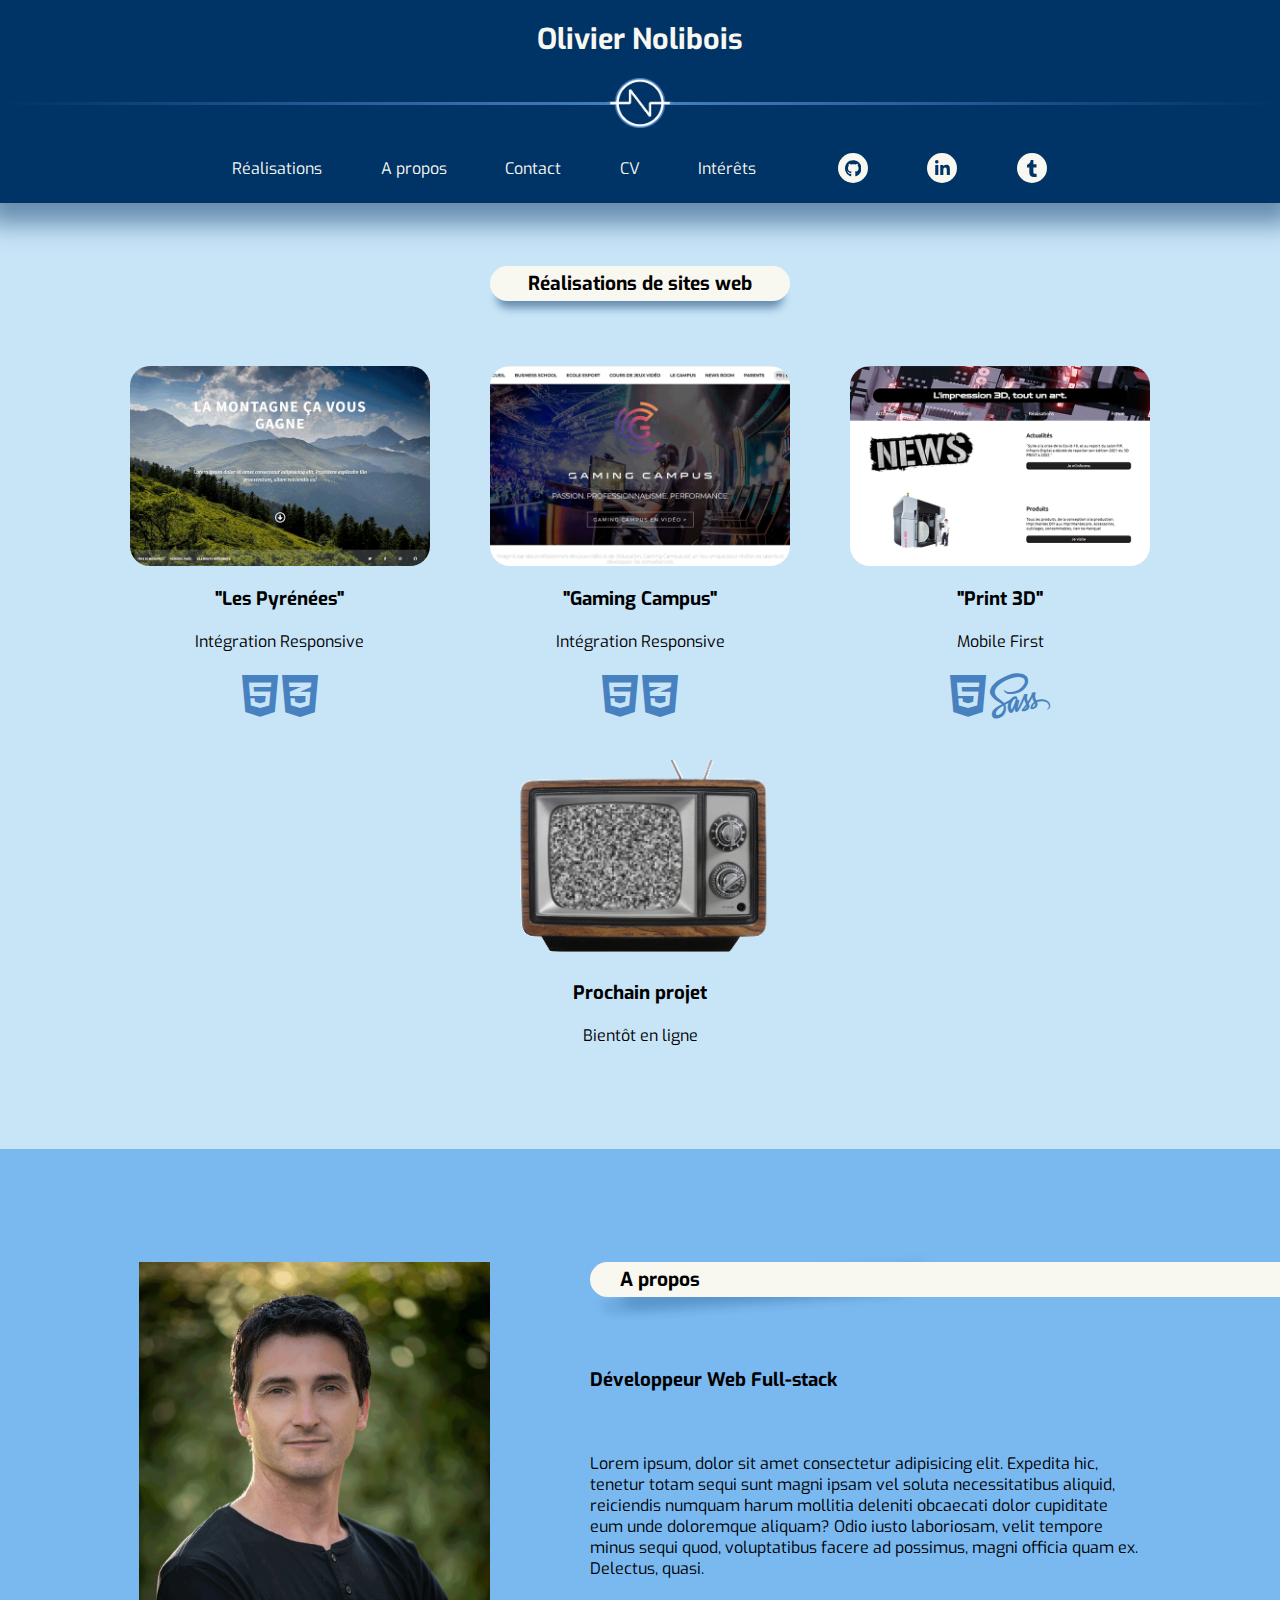
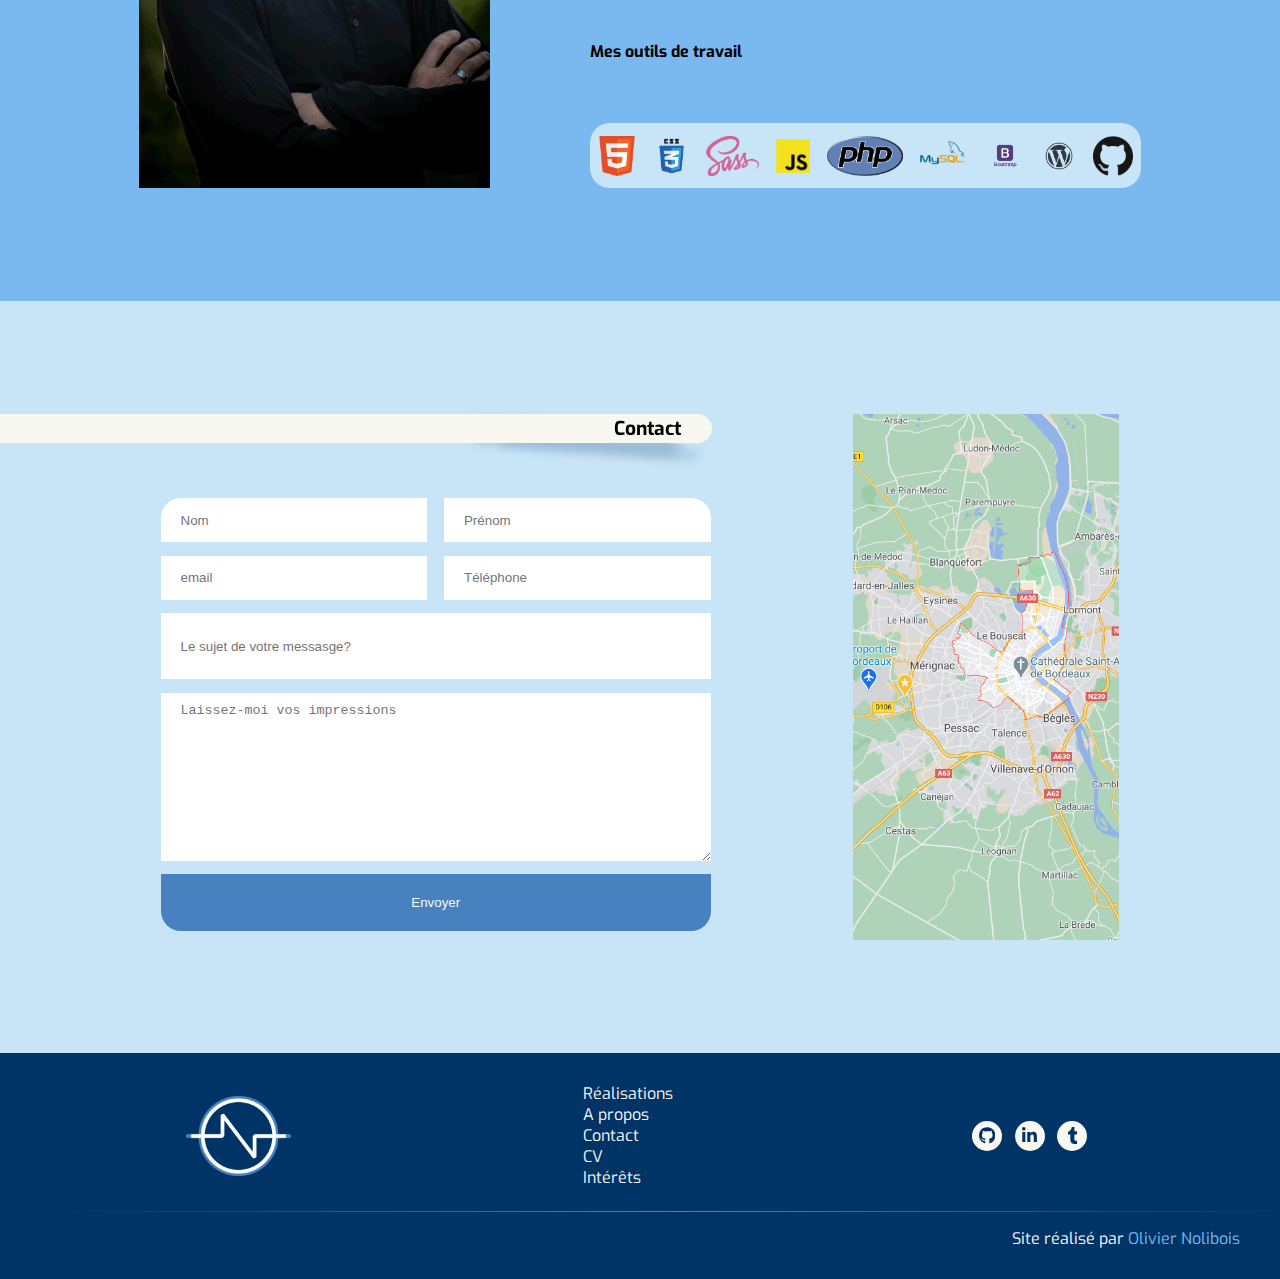
==== commit 0422b041: "Add files media query max 900" ====
--- a/index.html
+++ b/index.html
@@ -87,6 +87,8 @@
           </div>
         </div>
       </nav>
+    </header>
+    
       <section id="productions-container">
         <div class="h2">
           <h2>Réalisations de sites web</h2>
@@ -119,10 +121,10 @@
             </a>
           </div>
           <div id="card-3">
-            <a href="#" target="_blank">
+            <a href="https://nolibois.github.io/Print_3D_mobile_first/" target="_blank">
               <div class="thumbnail"></div>
               <div class="description">
-                <h3>Print 3D</h3>
+                <h3>"Print 3D"</h3>
                 <p>Mobile First</p>
                 <div>
                   <i class="fab fa-html5"></i>
@@ -135,8 +137,8 @@
             <a href="#" target="_blank">
               <div class="thumbnail"></div>
               <div class="description">
-                <h3>Bientôt en ligne</h3>
-                <p></p>
+                <h3>Prochain projet</h3>
+                <p>Bientôt en ligne</p>
                 <div>
                   <i class=""></i>
                   <i class=""></i>
@@ -146,7 +148,7 @@
           </div>
         </div>
       </section>
-    </header>
+    
 
     <main>
       <section id="about-container">
--- a/assets/css/style.css
+++ b/assets/css/style.css
@@ -1,22 +1,38 @@
+@charset "UTF-8";
 @import url("https://fonts.googleapis.com/css2?family=Exo&display=swap");
-footer #footer-top, main #contact-container, main #about-container #about .langages-icons, main #about-container, .social-icons, header #productions-container #cards, header nav #nav-container, header nav ul {
+header nav ul, header nav #nav-container, #productions-container #cards, .social-icons, main #about-container, main #about-container #about .langages-icons, main #contact-container, footer #footer-top {
   display: flex;
   justify-content: space-around;
   align-items: center;
 }
 
-main #about-container #picture, .social-icons div a, .social-icons div, body .h2 {
+body .h2, .social-icons div, .social-icons div a, main #about-container #picture {
   display: flex;
   justify-content: center;
   align-items: center;
 }
 
-main #contact-container #contact, main #about-container #about > div:nth-child(3), main #about-container #about, header #productions-container #cards #card-4, header #productions-container #cards #card-3, header #productions-container #cards #card-2, header #productions-container #cards #card-1, header #productions-container #cards .description, header #productions-container, header nav {
+header nav, #productions-container, #productions-container #cards .description, #productions-container #cards #card-1, #productions-container #cards #card-2, #productions-container #cards #card-3, #productions-container #cards #card-4, main #about-container #about, main #about-container #about > div:nth-child(3), main #contact-container #contact {
   display: flex;
   flex-direction: column;
   justify-content: space-evenly;
 }
 
+/* HTML's architecture to respect: 
+  <div id="card-1">
+    <a href="https://exemple.com/" target="_blank">
+      <div class="thumbnail"></div>
+      <div class="description">
+        <h3>"Title"</h3>
+        <p>...write a description...</p>
+        <div>
+          <i class="fab fa-..."></i>
+          <i class="fab fa-...-alt"></i>
+        </div>
+      </div>
+    </a>
+  </div>
+  */
 * {
   margin: 0;
   padding: 0;
@@ -26,16 +42,20 @@
 body {
   font-family: "Exo", sans-serif;
 }
+
 body li {
   list-style-type: none;
 }
+
 body a {
   text-decoration: none;
   color: #f8f8f1;
 }
+
 body h1 {
   font-size: 1.8rem;
 }
+
 body .h2 {
   margin: 0 auto 5vh;
   justify-content: start;
@@ -44,18 +64,17 @@
   height: 35px;
   width: 300px;
 }
+
 body h2 {
   font-size: 1.2rem;
 }
+
 body hr {
   width: 100%;
   height: 1px;
 }
 
 /*///////////////// HEADER /////////////////*/
-header {
-  min-height: 100vh;
-}
 header nav {
   position: relative;
   z-index: 1;
@@ -66,25 +85,20 @@
   text-align: center;
   align-items: center;
   box-shadow: 0 8px 23px 13px rgba(0, 51, 102, 0.49);
-  /* hr {
-    position: absolute;
-    content: "";
-    width: 100%;
-    top: 46%;
-    height: 3px;
-    box-shadow: 0 20px 10px -7px $color-3;
-  } */
-}
+}
+
 header nav img {
   height: 50px;
   padding: 20px 0;
   position: relative;
   z-index: 1;
 }
+
 header nav .hr-container {
   position: relative;
   width: 100%;
 }
+
 header nav hr {
   position: absolute;
   content: "";
@@ -94,18 +108,22 @@
   border: none;
   background: linear-gradient(90deg, #003366 0%, #4781bf 50%, #003366 100%);
 }
+
 header nav ul {
   width: 65%;
   min-width: 400px;
 }
+
 header nav #nav-container {
   padding: 0 15%;
   width: 100%;
   box-sizing: border-box;
 }
+
 header nav #nav-container li {
   position: relative;
 }
+
 header nav #nav-container li::after {
   position: absolute;
   content: "";
@@ -118,14 +136,28 @@
   left: 0;
   transition: 0.5s ease;
 }
+
 header nav #nav-container li:hover::after {
   width: 100%;
 }
+
 header nav .social-icons {
   width: 30%;
   min-width: 110px;
 }
-header #productions-container {
+
+header #cv {
+  background: #003366;
+}
+
+#pdf {
+  display: flex;
+  flex-direction: column;
+  align-items: center;
+  margin: 40px 0;
+}
+
+#productions-container {
   position: relative;
   z-index: 0;
   min-height: 560px;
@@ -133,142 +165,90 @@
   align-items: start;
   padding: 7vh 7%;
 }
-header #productions-container * {
+
+#productions-container * {
   color: black;
 }
-header #productions-container .h2 {
+
+#productions-container .h2 {
   box-shadow: 0 14px 9px -7px rgba(0, 51, 102, 0.49);
 }
-header #productions-container h2 {
+
+#productions-container h2 {
   margin: 0 auto;
 }
-header #productions-container #cards {
+
+#productions-container #cards {
   width: 100%;
   justify-content: space-evenly;
   flex-wrap: wrap;
   align-items: start;
 }
-header #productions-container #cards > * {
+
+#productions-container #cards > * {
   min-width: 300px;
   width: 25%;
   padding: 20px;
 }
-header #productions-container #cards .description {
+
+#productions-container #cards .description {
   padding-top: 20px;
   align-items: center;
 }
-header #productions-container #cards .description p {
+
+#productions-container #cards .description p {
   padding: 20px 0;
 }
-header #productions-container #cards #card-1 {
-  /* HTML's architecture to respect: 
-  <div id="card-1">
-    <a href="https://exemple.com/" target="_blank">
-      <div class="thumbnail"></div>
-      <div class="description">
-        <h3>"Title"</h3>
-        <p>...write a description...</p>
-        <div>
-          <i class="fab fa-..."></i>
-          <i class="fab fa-...-alt"></i>
-        </div>
-      </div>
-    </a>
-  </div>
-  */
-}
-header #productions-container #cards #card-1 .thumbnail {
+
+#productions-container #cards #card-1 .thumbnail {
   width: 100%;
   height: 200px;
   border-radius: 20px;
   background: url("../img/pyrenees_small.png") center/cover;
 }
-header #productions-container #cards #card-1 i {
+
+#productions-container #cards #card-1 i {
   font-size: 3rem;
   color: #4781bf;
 }
-header #productions-container #cards #card-2 {
-  /* HTML's architecture to respect: 
-  <div id="card-1">
-    <a href="https://exemple.com/" target="_blank">
-      <div class="thumbnail"></div>
-      <div class="description">
-        <h3>"Title"</h3>
-        <p>...write a description...</p>
-        <div>
-          <i class="fab fa-..."></i>
-          <i class="fab fa-...-alt"></i>
-        </div>
-      </div>
-    </a>
-  </div>
-  */
-}
-header #productions-container #cards #card-2 .thumbnail {
+
+#productions-container #cards #card-2 .thumbnail {
   width: 100%;
   height: 200px;
   border-radius: 20px;
   background: url("../img/gaming_campus_small.png") center/cover;
 }
-header #productions-container #cards #card-2 i {
+
+#productions-container #cards #card-2 i {
   font-size: 3rem;
   color: #4781bf;
 }
-header #productions-container #cards #card-3 {
-  /* HTML's architecture to respect: 
-  <div id="card-1">
-    <a href="https://exemple.com/" target="_blank">
-      <div class="thumbnail"></div>
-      <div class="description">
-        <h3>"Title"</h3>
-        <p>...write a description...</p>
-        <div>
-          <i class="fab fa-..."></i>
-          <i class="fab fa-...-alt"></i>
-        </div>
-      </div>
-    </a>
-  </div>
-  */
-}
-header #productions-container #cards #card-3 .thumbnail {
+
+#productions-container #cards #card-3 .thumbnail {
   width: 100%;
   height: 200px;
   border-radius: 20px;
   background: url("../img/Print_3D.png") center/cover;
 }
-header #productions-container #cards #card-3 i {
+
+#productions-container #cards #card-3 i {
   font-size: 3rem;
   color: #4781bf;
 }
-header #productions-container #cards #card-4 {
-  /* HTML's architecture to respect: 
-  <div id="card-1">
-    <a href="https://exemple.com/" target="_blank">
-      <div class="thumbnail"></div>
-      <div class="description">
-        <h3>"Title"</h3>
-        <p>...write a description...</p>
-        <div>
-          <i class="fab fa-..."></i>
-          <i class="fab fa-...-alt"></i>
-        </div>
-      </div>
-    </a>
-  </div>
-  */
-}
-header #productions-container #cards #card-4 .thumbnail {
+
+#productions-container #cards #card-4 .thumbnail {
   width: 100%;
   height: 200px;
   border-radius: 20px;
-  background: url("#") center/cover;
-}
-header #productions-container #cards #card-4 i {
+  background: url("../img/Vieux-Téléviseur.gif") center/cover;
+}
+
+#productions-container #cards #card-4 i {
   font-size: 3rem;
   color: #4781bf;
 }
-header #productions-container #cards a {
+
+#productions-container #cards a {
   height: 100%;
   width: 100%;
 }
@@ -277,6 +257,7 @@
 .social-icons .tumblr-icon:hover {
   box-shadow: 0 0 3px 4px rgba(248, 248, 248, 0.37);
 }
+
 .social-icons div {
   width: 30px;
   height: 30px;
@@ -286,26 +267,24 @@
   position: relative;
   transition: 0.4s ease;
 }
+
 .social-icons div a {
   width: 100%;
   height: 100%;
 }
+
 .social-icons div:nth-child(1):hover > a svg {
   position: absolute;
   transform: translate(20%, -20%);
   height: 21px;
 }
+
 .social-icons div svg {
   height: 17px;
   color: #003366;
   transition: all 0.4s ease;
 }
 
-/*/////////////////// MAIN /////////////////////*/
-main {
-  /****************** ABOUT **************/
-  /****************** CONTACT **************/
-}
 main .shadow {
   position: absolute;
   content: "";
@@ -317,6 +296,7 @@
   top: 12px;
   transform: rotate(-4deg);
 }
+
 main #about-container {
   padding: 0 7%;
   height: 58.75vw;
@@ -324,19 +304,23 @@
   background: #7ab9f0;
   box-sizing: border-box;
 }
+
 main #about-container #picture {
   height: 100%;
 }
+
 main #about-container #picture img {
   height: 70%;
   background: #f8f8f1;
 }
+
 main #about-container #about {
   justify-content: space-between;
   height: 70%;
   width: 50%;
   position: relative;
 }
+
 main #about-container #about .h2 {
   margin: 0;
   width: 126%;
@@ -345,25 +329,31 @@
   box-shadow: none;
   z-index: 1;
 }
+
 main #about-container #about .h2 h2 {
   margin: 0 30px;
 }
+
 main #about-container #about > div:nth-child(3) {
   height: 80%;
   justify-content: space-between;
 }
+
 main #about-container #about .tools {
   font-size: 1rem;
   font-weight: bold;
 }
+
 main #about-container #about .langages-icons {
   background: #c8e5f7;
   border-radius: 20px;
   height: 65px;
 }
+
 main #about-container #about .langages-icons img {
   height: 40px;
 }
+
 main #contact-container {
   padding: 0 7%;
   height: 58.75vw;
@@ -371,11 +361,13 @@
   background: #c8e5f7;
   box-sizing: border-box;
 }
+
 main #contact-container #map {
   width: 20.83vw;
   height: 70%;
   background: url(../img/map_BX.png) center/cover;
 }
+
 main #contact-container #contact {
   justify-content: space-between;
   height: 70%;
@@ -383,6 +375,7 @@
   box-sizing: border-box;
   position: relative;
 }
+
 main #contact-container #contact .h2 {
   margin: 0;
   width: 143%;
@@ -392,10 +385,12 @@
   justify-content: flex-end;
   transform: translateX(-30%);
 }
+
 main #contact-container #contact .h2 h2 {
   margin: 0 30px;
   width: unset;
 }
+
 main #contact-container #contact .shadow {
   transform: rotateY(180deg) rotate(-4deg);
   right: 0;
@@ -403,6 +398,7 @@
   width: 200px;
   top: 13px;
 }
+
 main #contact-container #contact form {
   padding-top: 10%;
   height: 100%;
@@ -410,8 +406,13 @@
   grid-template-columns: 1fr 1fr;
   grid-template-rows: 10% 10% 15% 38% 13%;
   grid-gap: 3%;
-  grid-template-areas: "u-n f-n" "email phone" "subject subject" "message message" "btn btn";
-}
+  grid-template-areas: "u-n f-n"+ "email phone"+ "subject subject"+ "message message"+ "btn btn";
+}
+
 main #contact-container #contact form label,
 main #contact-container #contact form input,
 main #contact-container #contact form textarea,
@@ -420,6 +421,7 @@
   border: none;
   transition: 0.7s;
 }
+
 main #contact-container #contact form label:focus,
 main #contact-container #contact form input:focus,
 main #contact-container #contact form textarea:focus,
@@ -428,27 +430,34 @@
   box-shadow: 0 0 8px 0 #4781bf;
   outline: none;
 }
+
 main #contact-container #contact form #user-name {
   grid-area: u-n;
   border-top-left-radius: 20px;
 }
+
 main #contact-container #contact form #first-name {
   grid-area: f-n;
   border-top-right-radius: 20px;
 }
+
 main #contact-container #contact form #email {
   grid-area: email;
 }
+
 main #contact-container #contact form #phone {
   grid-area: phone;
 }
+
 main #contact-container #contact form #subject {
   grid-area: subject;
 }
+
 main #contact-container #contact form #message {
   grid-area: message;
   padding-top: 10px;
 }
+
 main #contact-container #contact form button {
   grid-area: btn;
   border-radius: 0 0 20px 20px;
@@ -457,12 +466,13 @@
   cursor: pointer;
 }
 
-/*////////////////// FOOTER  //////////////////*/
+/*!////////////////// FOOTER  //////////////////*/
 footer {
   background: #003366;
   padding: 10px 40px;
   position: relative;
 }
+
 footer hr {
   position: absolute;
   content: "";
@@ -472,24 +482,34 @@
   border: none;
   background: linear-gradient(90deg, #003366 0%, #4781bf 50%, #003366 100%);
 }
+
 footer #footer-top {
   padding: 20px 0;
 }
+
 footer #footer-top img {
   height: 80px;
 }
+
 footer #footer-top .social-icons {
   width: 10vw;
 }
+
 footer #author {
   text-align: right;
   color: #f8f8f1;
   padding: 20px 0;
 }
+
 footer #author a {
   color: #7ab9f0;
 }
 
-/*# sourceMappingURL=style.scss.map */
-
-/*# sourceMappingURL=style.css.map */
+/**************** @MEDIA *******************/
+@media screen and (max-width: 900px) {
+  main #about-container {
+    padding: 0;
+    height: 70vw;
+  }
+}
+/*# sourceMappingURL=style.css.map */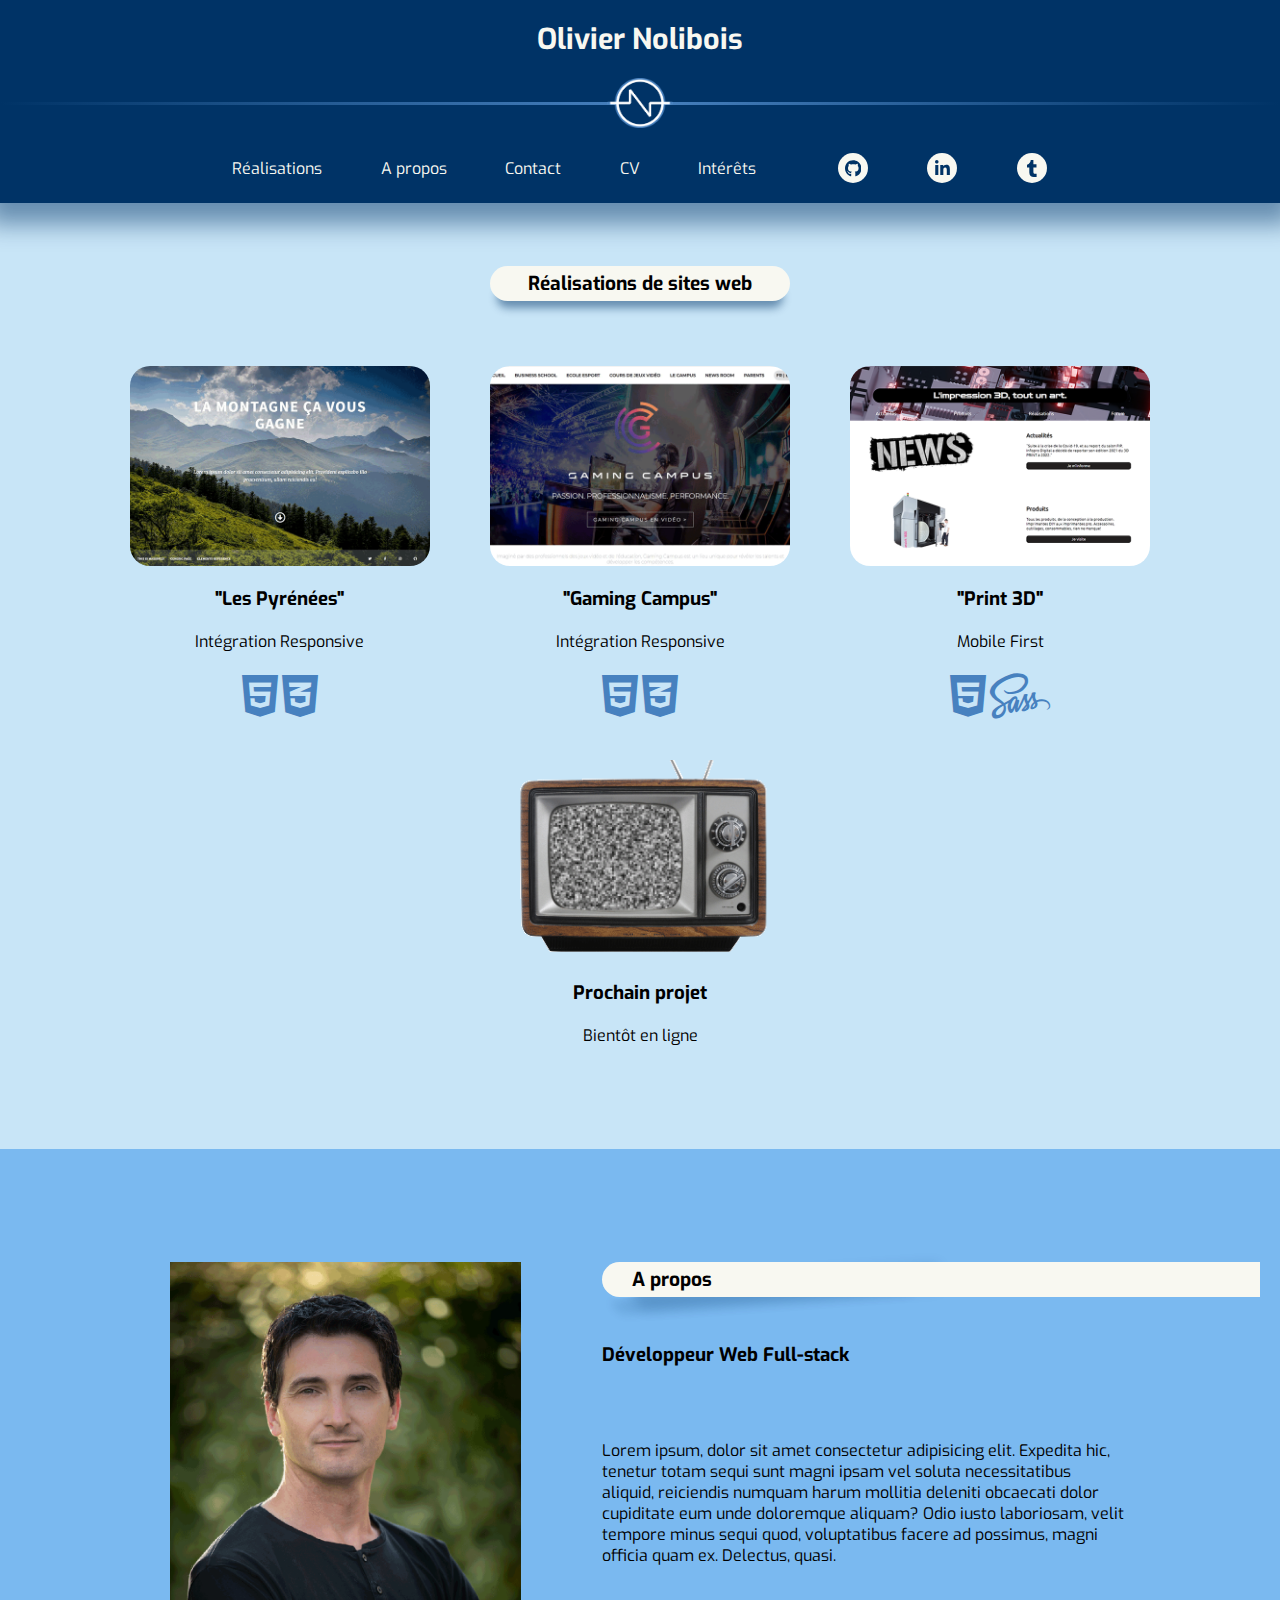
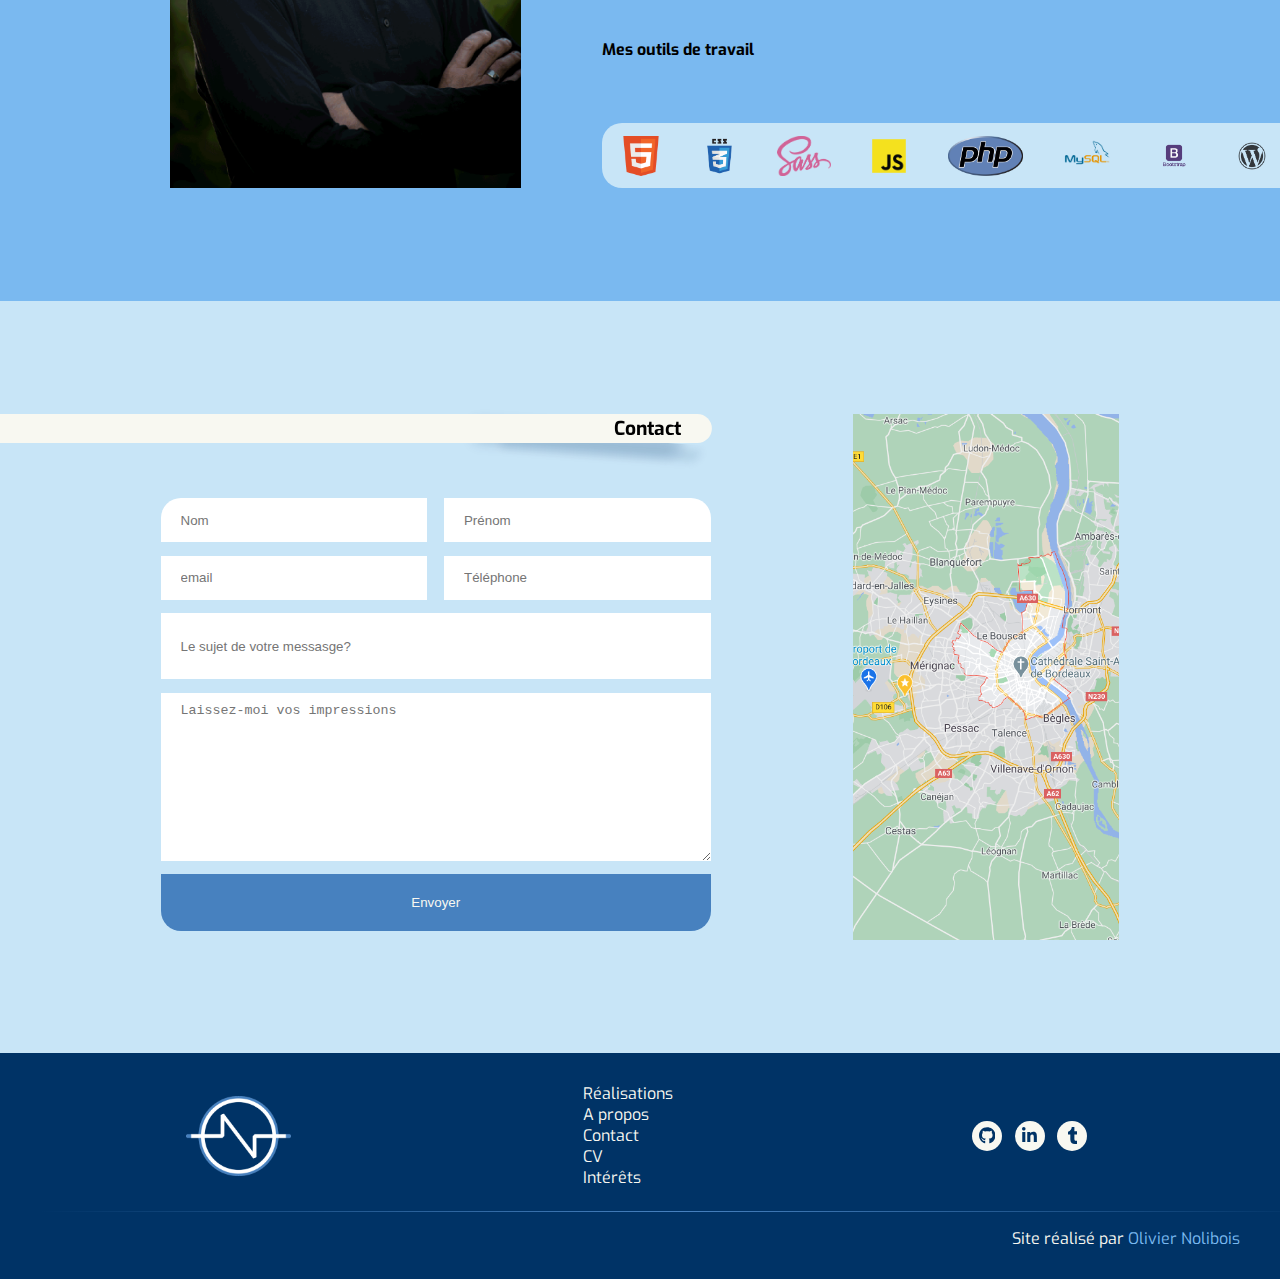
==== commit ce72409f: "Review 'about' to grid" ====
--- a/index.html
+++ b/index.html
@@ -89,6 +89,9 @@
       </nav>
     </header>
     
+    
+
+    <main>
       <section id="productions-container">
         <div class="h2">
           <h2>Réalisations de sites web</h2>
@@ -148,16 +151,13 @@
           </div>
         </div>
       </section>
-    
-
-    <main>
+  
       <section id="about-container">
         <div id="picture">
           <img src="./assets/img/BEA0799_medium.png" alt="Photo Olivier Nolibois">
         </div>
         <div id="about">
           <div class="h2">
-           
             <h2>A propos</h2>
           </div>
           <div class="shadow"></div>
@@ -172,21 +172,21 @@
               possimus, magni officia quam ex. Delectus, quasi.
             </p>
             <p class="tools">Mes outils de travail</p>
-            <div class="langages-icons">
-              <img src="./assets/img/HTML5_128.png" alt="Logo HTML5" />
-              <img src="./assets/img/css3.png" alt="Logo CSS3" />
-              <img src="./assets/img/Sass-Logo-(Color).png" alt="Logo Sass" />
-              <img src="/assets/img/javascript.png" alt="Logo Javascript" />
-              <img src="./assets/img/php.png" alt="Logo PHP" />
-              <img src="/assets/img/mysql.png" alt="Logo mySql" />
-              <img src="/assets/img/bootstrap.png" alt="Logo Bootstrap" />
-              <img src="/assets/img/WordPress.png" alt="Logo WordPress" />
-              <img
-                src="/assets/img/GitHub-Mark-120px-plus.png"
-                alt="Logo Github"
-              />
-            </div>
-          </div>
+          </div>
+        </div>
+        <div class="langages-icons">
+          <img src="./assets/img/HTML5_128.png" alt="Logo HTML5" />
+          <img src="./assets/img/css3.png" alt="Logo CSS3" />
+          <img src="./assets/img/Sass-Logo-(Color).png" alt="Logo Sass" />
+          <img src="/assets/img/javascript.png" alt="Logo Javascript" />
+          <img src="./assets/img/php.png" alt="Logo PHP" />
+          <img src="/assets/img/mysql.png" alt="Logo mySql" />
+          <img src="/assets/img/bootstrap.png" alt="Logo Bootstrap" />
+          <img src="/assets/img/WordPress.png" alt="Logo WordPress" />
+          <img
+            src="/assets/img/GitHub-Mark-120px-plus.png"
+            alt="Logo Github"
+          />
         </div>
       </section>
 
--- a/assets/css/style.css
+++ b/assets/css/style.css
@@ -1,6 +1,6 @@
 @charset "UTF-8";
 @import url("https://fonts.googleapis.com/css2?family=Exo&display=swap");
-header nav ul, header nav #nav-container, #productions-container #cards, .social-icons, main #about-container, main #about-container #about .langages-icons, main #contact-container, footer #footer-top {
+header nav ul, header nav #nav-container, #productions-container #cards, .social-icons, main #about-container .langages-icons, main #contact-container, footer #footer-nav #footer-top {
   display: flex;
   justify-content: space-around;
   align-items: center;
@@ -303,9 +303,18 @@
   width: 100%;
   background: #7ab9f0;
   box-sizing: border-box;
+  display: grid;
+  grid-template-columns: 40vw 60vw;
+  grid-template-rows: 15% 27% 26% 17% 15%;
+  grid-template-areas: "pict ."+ "pict about"+ "pict about"+ "pict icons"+ "pict .";
 }
 
 main #about-container #picture {
+  grid-area: pict;
   height: 100%;
 }
 
@@ -315,9 +324,9 @@
 }
 
 main #about-container #about {
+  grid-area: about;
   justify-content: space-between;
-  height: 70%;
-  width: 50%;
+  width: 68%;
   position: relative;
 }
 
@@ -344,13 +353,15 @@
   font-weight: bold;
 }
 
-main #about-container #about .langages-icons {
+main #about-container .langages-icons {
+  grid-area: icons;
+  align-self: flex-end;
   background: #c8e5f7;
   border-radius: 20px;
   height: 65px;
 }
 
-main #about-container #about .langages-icons img {
+main #about-container .langages-icons img {
   height: 40px;
 }
 
@@ -473,7 +484,19 @@
   position: relative;
 }
 
-footer hr {
+footer #footer-nav #footer-top {
+  padding: 20px 0;
+}
+
+footer #footer-nav #footer-top img {
+  height: 80px;
+}
+
+footer #footer-nav #footer-top .social-icons {
+  width: 10vw;
+}
+
+footer #footer-nav hr {
   position: absolute;
   content: "";
   width: 100%;
@@ -481,18 +504,6 @@
   height: 1px;
   border: none;
   background: linear-gradient(90deg, #003366 0%, #4781bf 50%, #003366 100%);
-}
-
-footer #footer-top {
-  padding: 20px 0;
-}
-
-footer #footer-top img {
-  height: 80px;
-}
-
-footer #footer-top .social-icons {
-  width: 10vw;
 }
 
 footer #author {
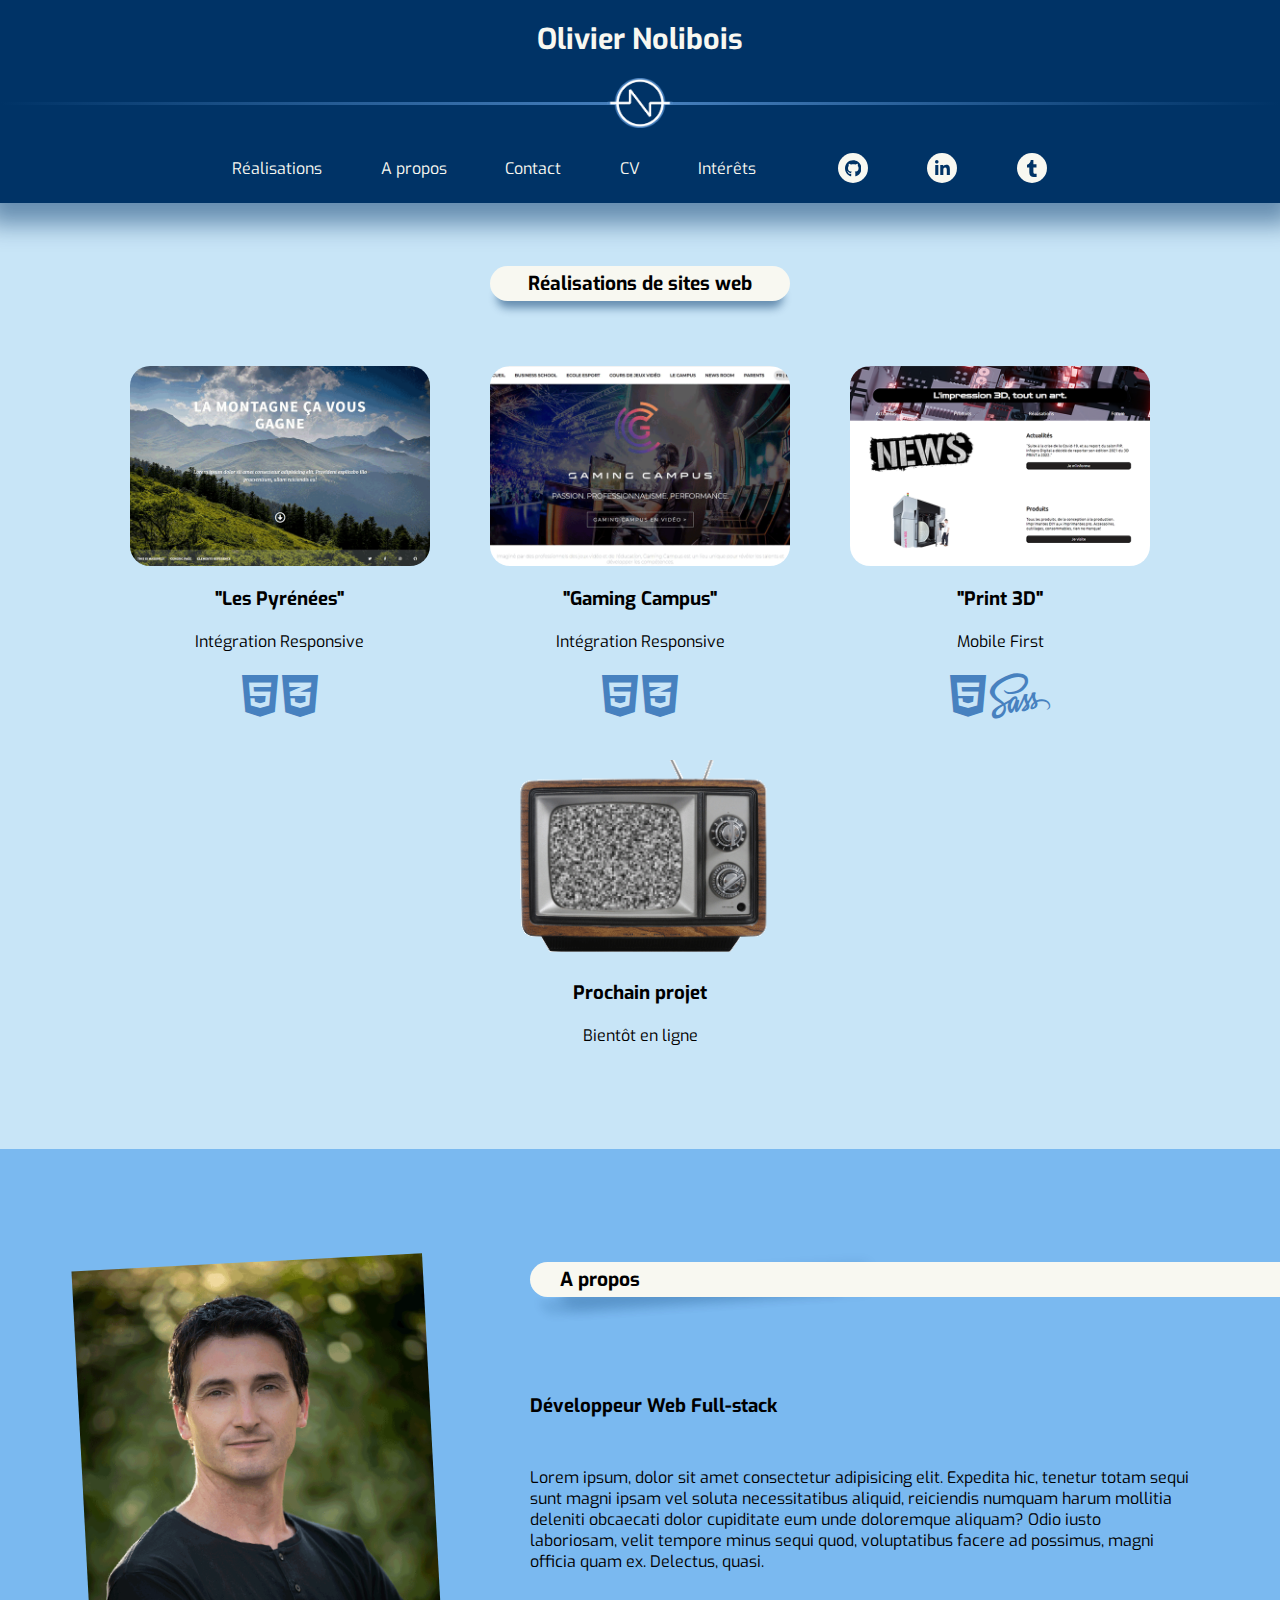
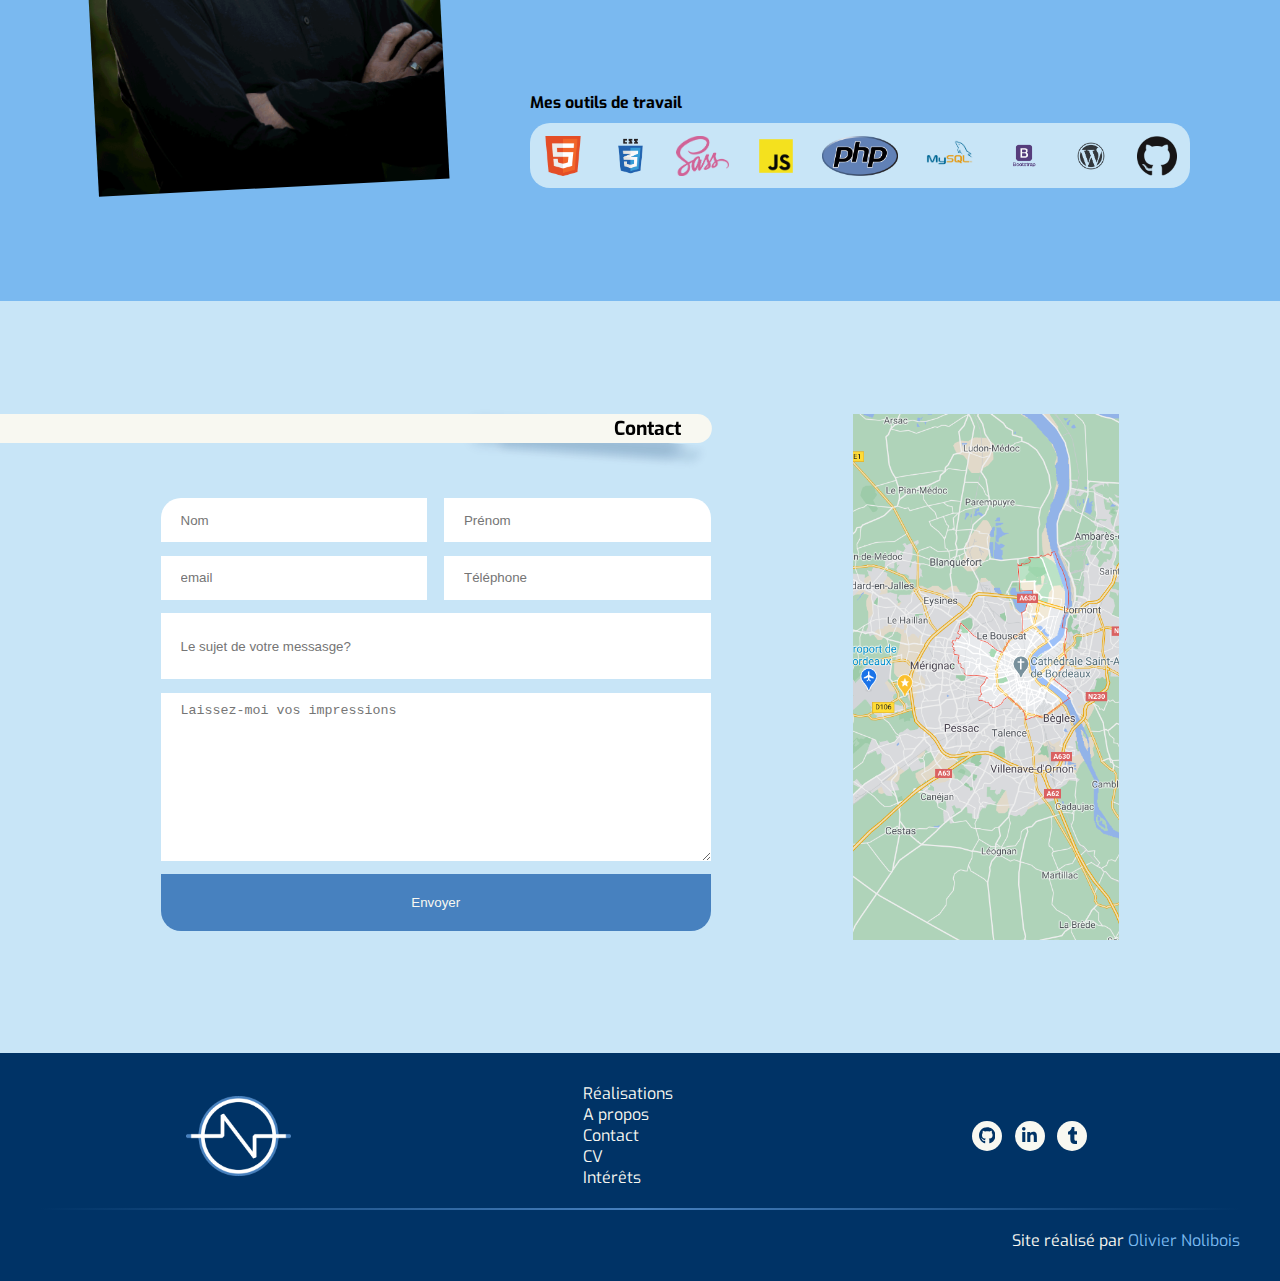
==== commit cc8cd754: "Page Hobbies begin" ====
--- a/index.html
+++ b/index.html
@@ -26,7 +26,7 @@
             <li><a href="#about-container">A propos</a></li>
             <li><a href="#contact-container">Contact</a></li>
             <li><a href="./pages/cv.html">CV</a></li>
-            <li><a href="">Intérêts</a></li>
+            <li><a href="./pages/hobbies.html">Intérêts</a></li>
           </ul>
           <div class="social-icons">
             <div class="github-icon">
@@ -171,10 +171,11 @@
               laboriosam, velit tempore minus sequi quod, voluptatibus facere ad
               possimus, magni officia quam ex. Delectus, quasi.
             </p>
-            <p class="tools">Mes outils de travail</p>
-          </div>
-        </div>
-        <div class="langages-icons">
+          </div>
+        </div>
+        <div id="tools">
+          <h4>Mes outils de travail</h4>
+          <div class="langages-icons">
           <img src="./assets/img/HTML5_128.png" alt="Logo HTML5" />
           <img src="./assets/img/css3.png" alt="Logo CSS3" />
           <img src="./assets/img/Sass-Logo-(Color).png" alt="Logo Sass" />
@@ -187,6 +188,7 @@
             src="/assets/img/GitHub-Mark-120px-plus.png"
             alt="Logo Github"
           />
+          </div>
         </div>
       </section>
 
--- a/assets/css/style.css
+++ b/assets/css/style.css
@@ -1,6 +1,6 @@
 @charset "UTF-8";
 @import url("https://fonts.googleapis.com/css2?family=Exo&display=swap");
-header nav ul, header nav #nav-container, #productions-container #cards, .social-icons, main #about-container .langages-icons, main #contact-container, footer #footer-nav #footer-top {
+header nav ul, header nav #nav-container, #productions-container #cards, .social-icons, main #about-container #tools .langages-icons, main #contact-container, footer #footer-nav #footer-top {
   display: flex;
   justify-content: space-around;
   align-items: center;
@@ -12,7 +12,7 @@
   align-items: center;
 }
 
-header nav, #productions-container, #productions-container #cards .description, #productions-container #cards #card-1, #productions-container #cards #card-2, #productions-container #cards #card-3, #productions-container #cards #card-4, main #about-container #about, main #about-container #about > div:nth-child(3), main #contact-container #contact {
+header nav, #productions-container, #productions-container #cards .description, #productions-container #cards #card-1, #productions-container #cards #card-2, #productions-container #cards #card-3, #productions-container #cards #card-4, main #about-container #about, main #about-container #about > div:nth-child(3), main #about-container #tools, main #contact-container #contact {
   display: flex;
   flex-direction: column;
   justify-content: space-evenly;
@@ -41,6 +41,7 @@
 
 body {
   font-family: "Exo", sans-serif;
+  min-height: 100vh;
 }
 
 body li {
@@ -146,11 +147,12 @@
   min-width: 110px;
 }
 
-header #cv {
+header .others_pages {
   background: #003366;
 }
 
-#pdf {
+#pdf,
+#hobbies {
   display: flex;
   flex-direction: column;
   align-items: center;
@@ -304,12 +306,12 @@
   background: #7ab9f0;
   box-sizing: border-box;
   display: grid;
-  grid-template-columns: 40vw 60vw;
+  grid-template-columns: 40% 60%;
   grid-template-rows: 15% 27% 26% 17% 15%;
   grid-template-areas: "pict ."  "pict about"  "pict about"- "pict icons"+ "pict tools"  "pict .";
 }
 
@@ -321,18 +323,19 @@
 main #about-container #picture img {
   height: 70%;
   background: #f8f8f1;
+  transform: translateX(-49px) rotate(-3deg);
 }
 
 main #about-container #about {
   grid-area: about;
   justify-content: space-between;
-  width: 68%;
+  height: 90%;
   position: relative;
 }
 
 main #about-container #about .h2 {
   margin: 0;
-  width: 126%;
+  width: 113.5%;
   text-align: start;
   border-radius: 20px 0 0 20px;
   box-shadow: none;
@@ -344,24 +347,28 @@
 }
 
 main #about-container #about > div:nth-child(3) {
-  height: 80%;
-  justify-content: space-between;
-}
-
-main #about-container #about .tools {
+  height: 77%;
+  justify-content: space-evenly;
+}
+
+main #about-container #tools {
+  grid-area: tools;
+  align-self: flex-end;
   font-size: 1rem;
   font-weight: bold;
 }
 
-main #about-container .langages-icons {
-  grid-area: icons;
-  align-self: flex-end;
+main #about-container #tools h4 {
+  margin-bottom: 10px;
+}
+
+main #about-container #tools .langages-icons {
   background: #c8e5f7;
   border-radius: 20px;
   height: 65px;
 }
 
-main #about-container .langages-icons img {
+main #about-container #tools .langages-icons img {
   height: 40px;
 }
 
@@ -497,11 +504,7 @@
 }
 
 footer #footer-nav hr {
-  position: absolute;
-  content: "";
-  width: 100%;
-  top: 70%;
-  height: 1px;
+  height: 2px;
   border: none;
   background: linear-gradient(90deg, #003366 0%, #4781bf 50%, #003366 100%);
 }
@@ -516,11 +519,33 @@
   color: #7ab9f0;
 }
 
+#pdf p {
+  padding: 20px 0;
+}
+
 /**************** @MEDIA *******************/
 @media screen and (max-width: 900px) {
   main #about-container {
-    padding: 0;
+    padding: 0 5%;
     height: 70vw;
+    grid-template-rows: 13% 28% 27% 19% 13%;
+    grid-template-areas: "pict ."+ "pict about"+ "pict about"+ "tools tools"+ ". .";
   }
+  main #about-container {
+    height: 80vw;
+  }
+  main #about-container #picture {
+    justify-content: flex-start;
+  }
+  main #about-container #picture img {
+    transform: rotate(0);
+  }
+  main #about-container #about .h2 {
+    width: 109.2%;
+  }
 }
 /*# sourceMappingURL=style.css.map */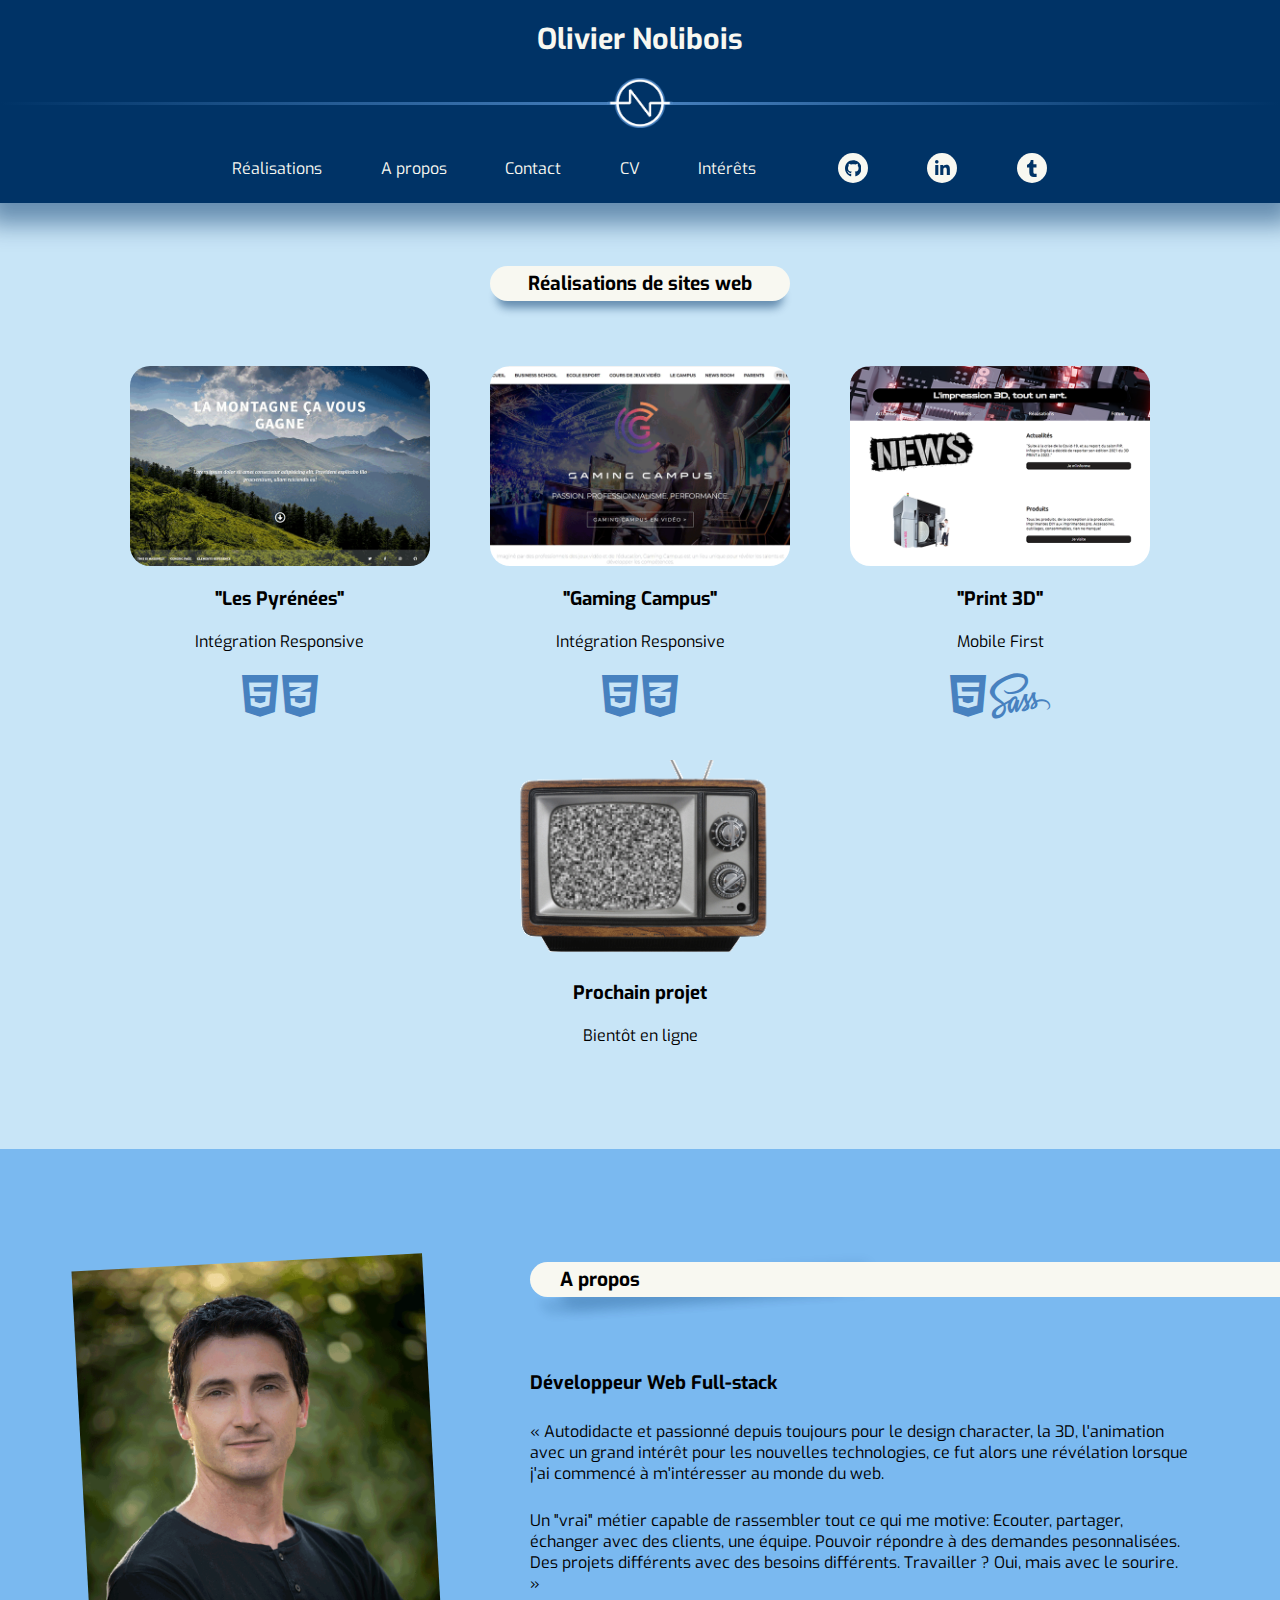
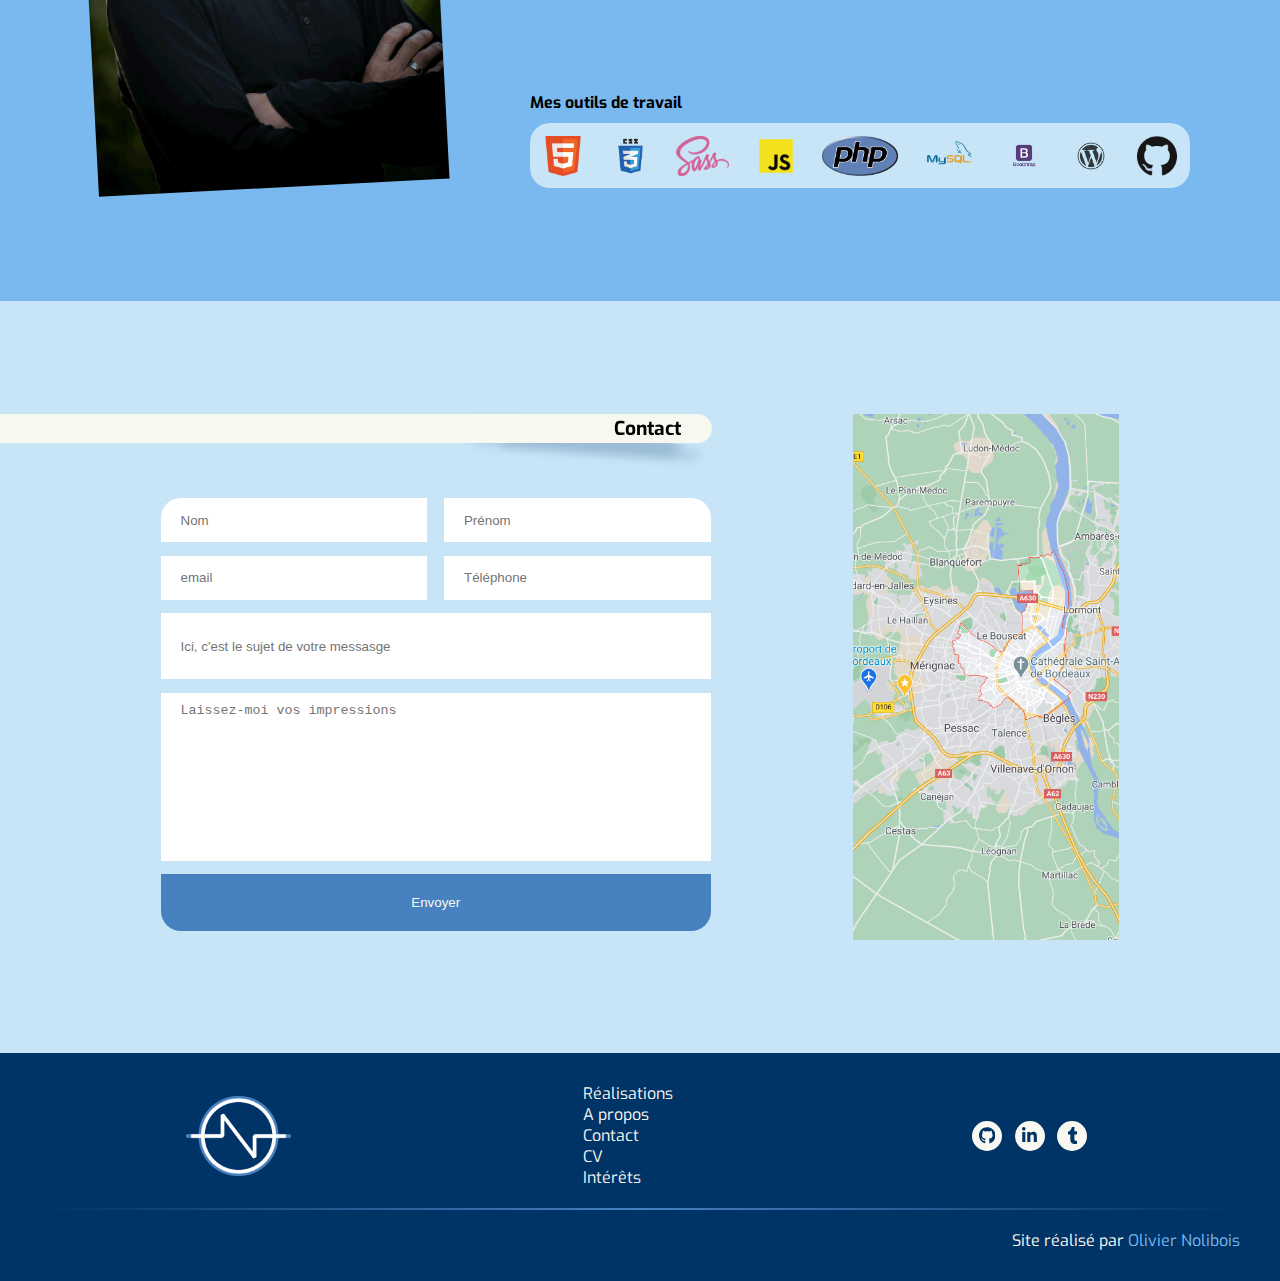
==== commit 5d8867b1: "Media < 900px OK" ====
--- a/index.html
+++ b/index.html
@@ -163,13 +163,9 @@
           <div class="shadow"></div>
           <div>
             <h3>Développeur Web Full-stack</h3>
-            <p>
-              Lorem ipsum, dolor sit amet consectetur adipisicing elit. Expedita
-              hic, tenetur totam sequi sunt magni ipsam vel soluta
-              necessitatibus aliquid, reiciendis numquam harum mollitia deleniti
-              obcaecati dolor cupiditate eum unde doloremque aliquam? Odio iusto
-              laboriosam, velit tempore minus sequi quod, voluptatibus facere ad
-              possimus, magni officia quam ex. Delectus, quasi.
+            <p>« Autodidacte et passionné depuis toujours pour le design character, la 3D, l'animation avec un grand intérêt pour les nouvelles technologies, ce fut alors une révélation lorsque j'ai commencé à m'intéresser au monde du web.
+            </p>
+            <p>Un "vrai" métier capable de rassembler tout ce qui me motive: Ecouter, partager, échanger avec des clients, une équipe. Pouvoir répondre à des demandes pesonnalisées. Des projets différents avec des besoins différents. Travailler ? Oui, mais avec le sourire. »
             </p>
           </div>
         </div>
@@ -213,7 +209,7 @@
               type="text"
               name=""
               id="subject"
-              placeholder="Le sujet de votre messasge?"
+              placeholder="Ici, c'est le sujet de votre messasge"
             />
             <textarea
               name=""
--- a/assets/css/style.css
+++ b/assets/css/style.css
@@ -474,6 +474,7 @@
 main #contact-container #contact form #message {
   grid-area: message;
   padding-top: 10px;
+  resize: none;
 }
 
 main #contact-container #contact form button {
@@ -529,7 +530,7 @@
     padding: 0 5%;
     height: 70vw;
     grid-template-rows: 13% 28% 27% 19% 13%;
-    grid-template-areas: "pict ."+    grid-template-areas: ". ."  "pict about"  "pict about"  "tools tools"@@ -543,9 +544,26 @@
   }
   main #about-container #picture img {
     transform: rotate(0);
+    height: 100%;
   }
   main #about-container #about .h2 {
     width: 109.2%;
   }
+  main #contact-container {
+    flex-direction: column;
+    justify-content: space-evenly;
+    height: 120vh;
+  }
+  main #contact-container #contact {
+    height: 60vw;
+    width: 70%;
+  }
+  main #contact-container #map {
+    width: 70%;
+    height: 20.83vw;
+  }
+  #footer-nav #footer-top .social-icons {
+    width: 20vw !important;
+  }
 }
 /*# sourceMappingURL=style.css.map */